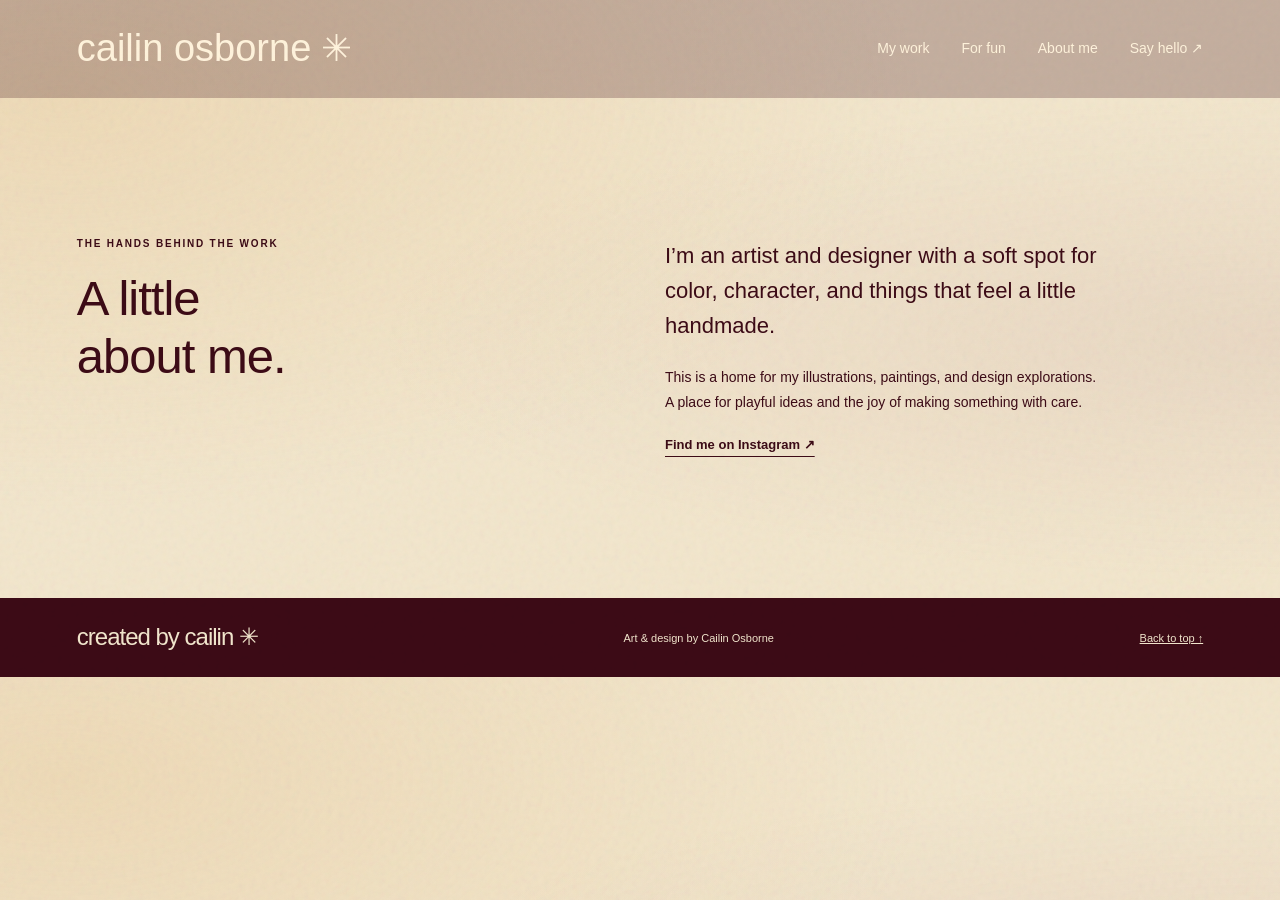
==== about.html @ 5e7f8299 "Add files via upload" ====
<!doctype html><html lang="en"><head><meta charset="UTF-8"><meta name="viewport" content="width=device-width, initial-scale=1"><meta name="description" content="A colorful collection of art, illustration, and design by Cailin Osborne."><title>About — Cailin Osborne</title><link rel="stylesheet" href="style.css"></head><body class="interior-page"><header><a class="brand" href="index.html">cailin osborne<span class="name-star" aria-hidden="true">✳</span></a><nav aria-label="Main navigation"><a href="index.html#work">My work</a><a href="for-fun.html">For fun</a><a href="about.html">About me</a><a href="https://www.instagram.com/createdbycailin_/" target="_blank" rel="noopener">Say hello ↗</a></nav></header><main class="about-page"><section id="about" class="about"><span class="about-mark" aria-hidden="true">✳</span><div><p class="eyebrow">THE HANDS BEHIND THE WORK</p><h2>A little<br>about <em>me.</em></h2></div><div class="about-copy"><p>I’m an artist and designer with a soft spot for color, character, and things that feel a little handmade.</p><p>This is a home for my illustrations, paintings, and design explorations. A place for playful ideas and the joy of making something with care.</p><a href="https://www.instagram.com/createdbycailin_/" target="_blank" rel="noopener">Find me on Instagram ↗</a></div></section></main><footer><a class="brand" href="index.html">created by cailin ✳</a><span>Art & design by Cailin Osborne</span><a href="index.html">Back to top ↑</a></footer></body></html>
---- style.css ----
:root{--cream:#f6f1e6;--ink:#492531;--orange:#b64d2d;--olive:#686c3b;--pink:#dbb6bb}*{box-sizing:border-box}html{scroll-behavior:smooth;scroll-padding-top:30px}body{margin:0;background:var(--cream);color:var(--ink);font-family:Arial,Helvetica,sans-serif;font-size:16px}body:before{content:'';position:fixed;inset:0;opacity:.065;pointer-events:none;z-index:10;background-image:url("data:image/svg+xml,%3Csvg viewBox='0 0 180 180' xmlns='http://www.w3.org/2000/svg'%3E%3Cfilter id='n'%3E%3CfeTurbulence type='fractalNoise' baseFrequency='.85' numOctaves='3' stitchTiles='stitch'/%3E%3C/filter%3E%3Cpath fill='%23000' filter='url(%23n)' opacity='.5' d='M0 0h180v180H0z'/%3E%3C/svg%3E")}a{color:inherit}button{font:inherit;cursor:pointer}a,button{-webkit-tap-highlight-color:transparent}a:focus-visible,button:focus-visible{outline:3px solid var(--orange);outline-offset:6px}header{max-width:1440px;margin:auto;padding:26px 6%;display:flex;align-items:center;justify-content:space-between;border-bottom:1px solid #49253130}.brand{font-family:Georgia,serif;font-size:34px;font-weight:bold;font-style:italic;text-decoration:none;letter-spacing:-2px}.brand span{color:var(--orange);padding-left:5px}nav{display:flex;gap:32px}nav a{font-size:13px;text-decoration:none;border-bottom:1px solid transparent;padding:8px 0}nav a:hover{border-color:var(--ink)}.hero{max-width:1440px;margin:auto;padding:85px 6% 100px;display:grid;grid-template-columns:1.15fr 1fr;align-items:center;gap:30px}.eyebrow{font-size:10px;letter-spacing:2.3px;font-weight:700;margin:0 0 25px}h1,h2{font-family:Georgia,'Times New Roman',serif;font-weight:normal;letter-spacing:-3px;line-height:1.03;margin:0}h1{font-size:clamp(48px,5.6vw,83px)}em{font-weight:normal;color:var(--orange)}.welcome{line-height:1.65;font-size:15px;margin:27px 0}.cta{display:inline-flex;gap:40px;align-items:center;text-decoration:none;border-bottom:1px solid;padding:9px 0;font-size:14px;font-weight:bold}.cta span{font-size:24px}.handnote{display:block;font-family:Georgia,serif;font-style:italic;font-size:14px;margin:25px 0 0 110px;transform:rotate(-5deg);color:var(--olive)}.collage{height:470px;position:relative}.paper{position:absolute;background:#fffdf5;padding:14px;box-shadow:3px 9px 20px #49253120;transition:transform .45s}.paper img{display:block;width:100%;height:100%;object-fit:cover}.back{width:57%;height:330px;right:-2%;top:0;transform:rotate(9deg)}.front{width:65%;height:350px;left:1%;top:90px;transform:rotate(-8deg);padding-bottom:44px}.front img{object-fit:contain}.collage:hover .front{transform:rotate(-4deg) translateY(-6px)}.collage:hover .back{transform:rotate(12deg) translateY(-4px)}.tape{width:95px;height:30px;position:absolute;top:-14px;left:34%;background:#c6b99599;transform:rotate(4deg)}.caption{display:block;text-align:center;font-family:Georgia,serif;font-style:italic;font-size:13px;padding-top:13px}.flower{position:absolute;right:0;bottom:8px;font-size:125px;color:var(--orange);line-height:1;transform:rotate(12deg)}.scribble{position:absolute;top:5px;left:5px;font-family:Georgia,serif;font-style:italic;font-size:20px;transform:rotate(-10deg)}.work{padding:65px 6% 95px;max-width:1440px;margin:auto;border-top:1px solid #49253140}.section-top{display:flex;justify-content:space-between;align-items:end}.section-top .eyebrow{margin-bottom:15px}h2{font-size:60px}.smallstar{color:var(--olive);font-size:40px;display:inline-block;vertical-align:top;margin-left:22px}.section-top>p{font-family:Georgia,serif;font-style:italic;line-height:1.5;font-size:16px;margin:0 0 5px}.filters{display:flex;gap:9px;flex-wrap:wrap;margin:33px 0}.filters button{border:1px solid #49253140;border-radius:30px;background:transparent;padding:9px 18px;font-size:12px;color:var(--ink)}.filters .active,.filters button:hover{background:var(--ink);color:var(--cream)}.gallery{display:grid;grid-template-columns:repeat(2,minmax(0,1fr));gap:45px 32px}.art-card{border:0;text-align:left;background:none;padding:0;color:var(--ink)}.art-image{height:430px;padding:30px;background:#e9d9d6;overflow:hidden;position:relative}.art-card:nth-child(3n+2) .art-image{background:#dddcc8}.art-card:nth-child(3n) .art-image{background:#e7c7a8}.art-image img{width:100%;height:100%;object-fit:contain;transition:transform .4s;filter:drop-shadow(0 5px 7px #49253118)}.art-card:hover img{transform:scale(1.035) rotate(-1deg)}.view-icon{position:absolute;bottom:16px;right:16px;background:var(--cream);border-radius:50%;width:37px;height:37px;display:grid;place-items:center;font-size:22px;transition:transform .3s}.art-card:hover .view-icon{transform:rotate(45deg)}.art-label{display:flex;justify-content:space-between;align-items:center;gap:12px;padding-top:16px}.art-label h3{font-family:Georgia,serif;font-weight:normal;font-size:24px;margin:0}.art-label p{font-size:10px;text-transform:uppercase;letter-spacing:1px}.about{background:#e1dfcc;position:relative;display:grid;grid-template-columns:1fr 1fr;gap:50px;padding:85px max(6%,calc((100vw - 1267px)/2));overflow:hidden}.about .eyebrow{margin-bottom:20px}.about-copy{max-width:440px;line-height:1.8}.about-copy p:first-child{font-family:Georgia,serif;font-size:23px;line-height:1.5;margin-top:0}.about-copy p{font-size:14px}.about-copy a{font-size:13px;text-underline-offset:7px}.about-mark{position:absolute;font-size:160px;left:31%;bottom:-70px;color:#b8bb95;transform:rotate(12deg)}.contact{text-align:center;padding:90px 20px 100px}.contact h2{font-size:65px}.contact .cta{margin-top:30px}footer{border-top:1px solid #49253140;padding:25px 6%;display:flex;align-items:center;justify-content:space-between;gap:20px}footer .brand{font-size:24px}footer span,footer>a:last-child{font-size:11px}dialog{border:0;background:var(--cream);color:var(--ink);max-width:1100px;width:93%;padding:55px;max-height:92vh;overflow:auto}dialog::backdrop{background:#291a23ce}.detail{display:grid;grid-template-columns:1.5fr 1fr;gap:35px;align-items:center}.detail>img{width:100%;max-height:70vh;object-fit:contain}.detail h2{font-size:40px}.detail p{line-height:1.6}.close{position:absolute;right:15px;top:12px;background:none;border:0;font-size:25px;color:var(--ink)}.viewer-nav{display:flex;justify-content:space-between;gap:15px;margin-top:35px}.viewer-nav button{background:none;border:0;border-bottom:1px solid;padding:8px 0;color:var(--ink);font-size:13px}@media(min-width:1500px){.about{padding-left:calc((100vw - 1267px)/2);padding-right:calc((100vw - 1267px)/2)}}@media(max-width:800px){header{padding:20px 6%}nav{gap:18px}nav a{font-size:11px}.brand{font-size:28px}.hero{padding-top:55px;grid-template-columns:1fr}.hero h1{font-size:65px}.collage{height:430px;max-width:460px;width:100%;margin:35px auto 0}.back{right:3%;height:300px}.front{left:6%;height:310px}.flower{right:6%}h2{font-size:48px}.art-image{height:300px;padding:20px}.about{gap:25px;padding:60px 6%}.about-copy p:first-child{font-size:21px}.contact h2{font-size:55px}.art-label{display:block}.art-label p{margin-bottom:0}.detail{grid-template-columns:1fr}dialog{padding:45px 22px}.detail>img{max-height:52vh}footer{flex-wrap:wrap}}@media(max-width:500px){nav{gap:14px}nav a:nth-child(2){display:none}.hero h1{font-size:54px}.hero{padding-bottom:55px}.collage{height:380px}.front{height:290px;top:60px}.back{height:275px}.flower{font-size:90px}.work{padding-top:45px}.section-top>p{display:none}.gallery{grid-template-columns:1fr;gap:32px}.art-image{height:380px}.art-label{display:flex}.art-label h3{font-size:23px}.art-label p{margin:0}.about{grid-template-columns:1fr}.about-mark{left:auto;right:-20px;bottom:-55px}.about-copy{z-index:1}.contact h2{font-size:46px}footer span{width:100%;order:3}.filters button{padding:9px 12px;font-size:11px}}@media(prefers-reduced-motion:reduce){html{scroll-behavior:auto}*,*:before,*:after{transition:none!important;animation:none!important}}

/* Warm paper, hand lettering, and the supplied six-color palette. */
@font-face{font-family:Kalam;src:url('assets/kalam-bold.ttf') format('truetype');font-weight:700;font-display:swap}
@font-face{font-family:Kalam;src:url('assets/kalam-regular.ttf') format('truetype');font-weight:400;font-display:swap}
:root{--cream:#f2e6cd;--ink:#3c0b16;--orange:#cb5600;--olive:#9e8b1e;--pink:#ab7a86;--ochre:#ac6f20;--lotus:#cb114b}
body{background-color:var(--cream);background-image:url('assets/paper-grain.png'),radial-gradient(ellipse at 5% 15%,#e5c28d55,transparent 50%),radial-gradient(ellipse at 100% 50%,#ab7a8620,transparent 50%)}
body:before{opacity:.12;mix-blend-mode:multiply}
header{border-bottom:2px dashed #3c0b1630}
.brand{font-family:Kalam,cursive;font-weight:700;font-style:normal;letter-spacing:-2px;font-size:39px;transform:rotate(-3deg)}
nav a{font-size:14px}h1,h2,.art-label h3{font-family:Kalam,cursive;font-weight:700;letter-spacing:-2.7px;line-height:1.08}h1{font-size:clamp(50px,5.8vw,83px);transform:rotate(-1.7deg);transform-origin:left center}h1 em{display:inline-block;transform:rotate(2deg);position:relative}h1 em:after{content:'';position:absolute;bottom:8px;left:0;right:0;height:9px;background:var(--olive);opacity:.35;z-index:-1;clip-path:polygon(1% 30%,96% 0,100% 75%,3% 100%)}h2 em{color:var(--lotus);font-style:normal}h1 em{font-style:normal;color:var(--orange)}
.hero{padding-top:70px;padding-bottom:85px}.welcome{margin-top:24px}.eyebrow{letter-spacing:1.8px}.cta{font-family:Kalam,cursive;font-size:18px;font-weight:700;border-bottom:2px solid var(--ink)}.handnote,.caption,.scribble{font-family:Kalam,cursive;font-weight:400;font-style:normal}.handnote{color:var(--ink);font-size:17px;margin-left:80px}.scribble{color:var(--lotus);font-size:23px}.paper{background:#f9edcf url('assets/paper-grain.png');box-shadow:2px 5px 0 #3c0b1608,5px 12px 23px #3c0b162c;clip-path:polygon(.6% .2%,99.4% 0,100% 26%,99.6% 65%,100% 99%,74% 100%,35% 99.5%,0 100%,.3% 48%)}.front{padding:17px 17px 44px}.caption{font-size:16px}.tape{background:#9e8b1e80 url('assets/paper-grain.png');clip-path:polygon(3% 0,100% 4%,96% 20%,100% 40%,96% 66%,100% 100%,0 95%,4% 75%,0 55%,5% 30%)}.flower{color:var(--lotus)}
.work{border-top:2px dashed #3c0b1645}.section-top>p{font-family:Kalam,cursive;font-size:19px;color:var(--ink)}.filters button{border:1.5px solid #3c0b1660;border-radius:48% 43% 46% 40% / 48% 50% 44% 48%;font-family:Kalam,cursive;font-size:16px;padding:7px 20px;background:#fff0}.filters button:hover{background:var(--pink);color:var(--ink)}.filters .active{background:var(--ink) url('assets/paper-grain.png');color:var(--cream)}
.art-image{background:#ab7a86 url('assets/paper-grain.png');border-radius:2px 5px 3px 1px;box-shadow:2px 4px 0 #3c0b1615}.art-card:nth-child(3n+2) .art-image{background:#9e8b1e url('assets/paper-grain.png')}.art-card:nth-child(3n) .art-image{background:#ac6f20 url('assets/paper-grain.png')}.art-card:nth-child(4) .art-image{background:#cb5600 url('assets/paper-grain.png')}.art-card:nth-child(5) .art-image{background:#ab7a86 url('assets/paper-grain.png')}.art-card:nth-child(6) .art-image{background:#3c0b16 url('assets/paper-grain.png')}.art-label h3{font-size:29px;letter-spacing:-1px}.view-icon{background:var(--cream) url('assets/paper-grain.png');border-radius:43% 48% 41% 50%}.smallstar{color:var(--lotus)}
.about{background:#9e8b1e url('assets/paper-grain.png');border-top:4px solid #3c0b16;border-bottom:4px solid #3c0b16}.about-copy p:first-child{font-family:Kalam,cursive;font-size:27px;line-height:1.4}.about-mark{color:#3c0b1620}.about em{color:var(--ink)}.about-copy a{font-weight:700}.contact{background:#ab7a86 url('assets/paper-grain.png');position:relative}.contact:before{content:'✳';position:absolute;left:12%;top:35%;font-size:90px;color:var(--lotus);transform:rotate(-12deg)}.contact:after{content:'✴';position:absolute;right:12%;bottom:23%;font-size:65px;color:var(--ink);transform:rotate(17deg)}.contact h2 em{color:var(--ink)}.contact .cta{color:var(--ink)}footer{background:#3c0b16 url('assets/paper-grain.png');color:var(--cream);border:0}footer .brand{font-size:27px}dialog{background:var(--cream) url('assets/paper-grain.png')}.detail h2{letter-spacing:-1px}
@media(max-width:800px){.hero h1{font-size:64px}.contact:before{left:4%;font-size:52px}.contact:after{right:4%;font-size:45px}.art-label h3{font-size:25px}}
@media(max-width:500px){.hero h1{font-size:52px}.brand{font-size:33px}.filters button{font-size:14px;padding:7px 14px}.contact:before,.contact:after{display:none}.art-label h3{font-size:26px}.about-copy p:first-child{font-size:25px}}

/* Fine outlined lettering inspired by the supplied Sycamore Tree reference. */
@font-face{font-family:'Ribeye Marrow';src:url('assets/ribeye-marrow.ttf') format('truetype');font-weight:400;font-style:normal;font-display:swap}
h1,h2,.brand,.art-label h3{font-family:'Ribeye Marrow',Georgia,serif;font-weight:400;font-style:normal;letter-spacing:-1.4px;line-height:1.18}
h1{font-size:clamp(43px,5vw,72px);transform:rotate(-1deg)}h1 em,h2 em{font-style:normal;font-weight:400}h1 em:after{display:none}h2{font-size:55px}.brand{font-size:34px;letter-spacing:-1px}.art-label h3{font-size:27px;letter-spacing:-.7px}.contact h2{font-size:60px}.detail h2{font-size:36px}
.cta,.filters button,.handnote,.caption,.scribble,.section-top>p,.about-copy p:first-child{font-family:Kalam,cursive;font-weight:400}.cta{font-size:18px}.about-copy p:first-child{font-size:25px}.contact .cta{font-weight:400}footer .brand{font-size:25px}
@media(max-width:800px){.hero h1{font-size:57px}.brand{font-size:30px}h2{font-size:45px}.contact h2{font-size:50px}.art-label h3{font-size:24px}}
@media(max-width:500px){.hero h1{font-size:44px;letter-spacing:-1.5px}.brand{font-size:28px}.contact h2{font-size:39px}.art-label h3{font-size:24px}.about-copy p:first-child{font-size:23px}}

/* Selected lettering: F — Dawning of a New Day. */
@font-face{font-family:'Dawning of a New Day';src:url('assets/dawning-of-a-new-day.ttf') format('truetype');font-weight:400;font-style:normal;font-display:swap}
h1,h2,.brand,.art-label h3,.cta,.handnote,.caption,.scribble,.section-top>p,.about-copy p:first-child{font-family:'Dawning of a New Day',cursive;font-weight:400;font-style:normal;letter-spacing:0}
h1{font-size:clamp(56px,6.8vw,94px);line-height:1.02}h1 em,h2 em{font-weight:400}h2{font-size:72px;line-height:1.05}.brand{font-size:47px;line-height:1.15}.art-label h3{font-size:38px;line-height:1.1}.cta{font-size:27px}.handnote{font-size:25px}.caption{font-size:24px;padding-top:7px}.scribble{font-size:29px}.section-top>p{font-size:27px;line-height:1.2}.about-copy p:first-child{font-size:34px;line-height:1.2}.contact h2{font-size:83px}.detail h2{font-size:54px}footer .brand{font-size:35px}.filters button{font-family:Arial,Helvetica,sans-serif;font-size:13px;padding:10px 19px}
@media(max-width:800px){.hero h1{font-size:78px}h2{font-size:62px}.contact h2{font-size:72px}.brand{font-size:42px}.art-label h3{font-size:33px}.about-copy p:first-child{font-size:31px}}
@media(max-width:500px){.hero h1{font-size:62px;letter-spacing:0}.brand{font-size:39px}.contact h2{font-size:59px}.art-label h3{font-size:33px}.about-copy p:first-child{font-size:31px}.filters button{font-size:12px;padding:9px 13px}.handnote{margin-left:65px}.detail h2{font-size:45px}}

/* Artist's journal: varied pages, portrait collage, sketchbook and motion. */
.journal-hero{padding-top:42px;padding-bottom:46px;grid-template-columns:1fr 1fr;min-height:440px}.journal-hero h1{font-size:100px}.journal-hero .welcome{max-width:350px}.portrait-collage{height:350px;max-width:460px;width:100%;justify-self:end}.portrait-collage .back{width:51%;height:265px;right:2%;top:5px;transform:rotate(8deg);padding:14px}.portrait-collage .front{width:54%;height:270px;left:0;top:60px;padding:14px 14px 42px;transform:rotate(-8deg)}.portrait-placeholder{height:100%;background:#ab7a8633;display:flex;flex-direction:column;justify-content:center;align-items:center;text-align:center;gap:22px}.back .portrait-placeholder{background:#9e8b1e35}.portrait-placeholder>span{font:32px/1.05 'Dawning of a New Day',cursive}.portrait-placeholder small{font-size:9px;letter-spacing:2px;opacity:.65}.portrait-collage .flower{font-size:80px;bottom:6px;right:0}.work{padding-top:50px}.gallery{grid-template-columns:1.12fr .88fr;gap:70px 65px;align-items:start}.art-card:nth-child(even){margin-top:90px}.art-image,.art-card:nth-child(n) .art-image{height:auto;min-height:0;padding:0;background:transparent;border-radius:0;box-shadow:none;overflow:visible}.art-image img{display:block;height:auto;max-height:580px;object-fit:contain;filter:drop-shadow(3px 7px 5px #3c0b1620)}.art-card:nth-child(3n) .art-image{padding:18px;background:#ab7a8640 url('assets/paper-grain.png');transform:rotate(-2deg)}.art-card:nth-child(4) .art-image{max-width:350px;margin:auto;transform:rotate(2deg)}.art-label{align-items:baseline}.art-label p{flex-shrink:0}.view-icon{box-shadow:0 1px 5px #3c0b1620}.sketchbook-section{padding:70px 10% 90px;background:#9e8b1e2e url('assets/paper-grain.png');display:grid;grid-template-columns:1fr 1fr;align-items:center;gap:50px;border-block:1px dashed #3c0b1650}.sketch-intro>p:not(.eyebrow){font-size:14px;margin-top:24px}.sketchbook-cover{display:block;text-decoration:none;position:relative;max-width:340px;width:100%;aspect-ratio:4/5;background:#ab7a86 url('assets/paper-grain.png');transform:rotate(6deg);box-shadow:5px 4px 0 #f4e6cb,8px 7px 0 #3c0b1640,13px 16px 20px #3c0b1620;border-radius:3px 12px 12px 3px;transition:transform .3s;padding:48px 35px 35px 55px;justify-self:center}.sketchbook-cover:hover{transform:rotate(2deg) translateY(-5px)}.book-binding{position:absolute;inset:0 auto 0 0;width:26px;background:#3c0b16;border-right:2px dashed #ab7a86}.book-label{display:block;font:55px/1.05 'Dawning of a New Day',cursive}.book-star{display:block;font-size:85px;color:#3c0b16;margin:25px 0 15px}.book-note{font:25px 'Dawning of a New Day',cursive}.motion-section{max-width:1440px;margin:auto;padding:80px 6%}.motion-grid{display:grid;grid-template-columns:1fr 1fr;gap:55px;margin-top:45px}.motion-grid figure{margin:0}.motion-grid figure:nth-child(2){margin-top:60px}.video-paper{position:relative;padding:16px;background:#f9edcf url('assets/paper-grain.png');box-shadow:4px 7px 12px #3c0b1620;transform:rotate(-2deg)}.motion-grid figure:nth-child(2) .video-paper{transform:rotate(2deg)}video{display:block;width:100%;aspect-ratio:1;object-fit:contain;background:#3c0b16}.motion-grid figcaption{padding-top:22px}.motion-grid h3{font:37px/1.1 'Dawning of a New Day',cursive;margin:0 0 10px}.motion-grid figcaption>span{font-size:10px;letter-spacing:1px}.sketchbook-page{padding:45px 6% 90px;max-width:1400px;margin:auto}.back-link{display:inline-block;font-size:13px;margin-bottom:45px;text-underline-offset:5px}.sketchbook-page h1{margin-bottom:45px}.sketch-pages{display:grid;grid-template-columns:1fr 1fr;gap:6px;padding:12px;background:#ab7a86 url('assets/paper-grain.png');box-shadow:3px 9px 15px #3c0b1620}.blank-page{position:relative;background:#f8edda url('assets/paper-grain.png');padding:45px;min-height:430px;margin:0;box-shadow:inset -8px 0 12px #3c0b160c}.blank-page h2{font-size:60px;margin:75px 0 15px}.blank-page p{font-size:14px;line-height:1.6}.page-number{position:absolute;bottom:20px;right:25px;font-size:11px;color:#3c0b1680}.blank-flower{display:block;font-size:65px;color:#9e8b1e;margin-top:35px}.blank-page .page-note{font:46px/1.2 'Dawning of a New Day',cursive;transform:rotate(-6deg);margin:110px 0 0 30px;color:#3c0b1690}.sketch-entry img{width:100%;max-height:600px;object-fit:contain}.sketch-entry figcaption{font:28px 'Dawning of a New Day',cursive;margin-top:18px}
@media(max-width:800px){nav{gap:15px}.journal-hero h1{font-size:80px}.journal-hero{gap:25px}.portrait-collage{height:300px}.portrait-collage .front{height:225px}.portrait-collage .back{height:220px}.portrait-placeholder>span{font-size:27px}.gallery{gap:45px 30px}.art-card:nth-child(even){margin-top:65px}.art-label{display:block}.art-label p{margin-top:7px}.sketchbook-section{padding:55px 6%;gap:30px}.sketchbook-cover{padding:35px 20px 25px 40px}.book-label{font-size:43px}.book-star{font-size:65px}.book-note{font-size:22px}.motion-grid{gap:30px}.blank-page{padding:25px}.blank-page h2{font-size:46px}.blank-page .page-note{font-size:36px;margin-left:0}}
@media(max-width:550px){header nav a:nth-child(3){display:none}header nav a:nth-child(2){display:block}.journal-hero{grid-template-columns:1fr;padding-top:35px;min-height:0}.journal-hero h1{font-size:78px}.journal-hero .eyebrow{font-size:9px}.portrait-collage{max-width:350px;height:310px;margin:10px auto 0;justify-self:center}.portrait-collage .front{height:240px}.portrait-collage .back{height:230px}.gallery{grid-template-columns:1fr;gap:48px}.art-card:nth-child(even){margin-top:0}.art-card:nth-child(4) .art-image{max-width:300px}.art-label{display:flex}.sketchbook-section{grid-template-columns:1fr}.sketchbook-cover{max-width:265px;margin:15px 0}.motion-grid{grid-template-columns:1fr;gap:45px}.motion-grid figure:nth-child(2){margin-top:0}.motion-section{padding-top:55px}.sketch-pages{grid-template-columns:1fr}.blank-page{min-height:350px}.second-page{display:none}.sketchbook-page h1{font-size:65px}.portrait-placeholder small{font-size:8px}}
.portrait-collage .paper img{object-fit:cover}.portrait-collage .back .outdoor-portrait{object-position:58% 50%}.portrait-collage .front .main-portrait{object-position:50% 55%}.portrait-collage .front{height:285px}.portrait-collage .back{height:260px}.portrait-collage .tape{z-index:2}.portrait-collage .front .caption{font-size:25px}
@media(max-width:800px){.portrait-collage .front{height:240px}.portrait-collage .back{height:220px}}
@media(max-width:550px){.portrait-collage .front{height:250px}.portrait-collage .back{height:230px}}

/* Aligned portfolio grid and restrained typographic hierarchy. */
@font-face{font-family:Montserrat;src:url('assets/montserrat-thin.ttf') format('truetype');font-weight:100;font-style:normal;font-display:swap}
body,button,input,.eyebrow,nav a,.welcome,.filters button,.about-copy p,.art-label p,.viewer-nav button,footer span,footer>a:last-child,.back-link,.blank-page p{font-family:Avenir,'Avenir Next',Arial,sans-serif}
h1,h2,h3,.brand,.hero h1,.journal-hero h1,.contact h2,.detail h2,footer .brand,.about-copy p:first-child{font-family:Montserrat,Arial,sans-serif;font-weight:100;letter-spacing:-1px;font-style:normal;transform:none;line-height:1.2}
h1 em,h2 em{font-style:normal}.journal-hero h1{font-size:64px}.contact h2{font-size:58px}h2{font-size:49px}.brand{font-size:29px;letter-spacing:0}footer .brand{font-size:24px}.about-copy p:first-child{font-family:Avenir,'Avenir Next',Arial,sans-serif;font-size:22px;font-weight:400;letter-spacing:0;line-height:1.6}.detail h2{font-size:34px}.gallery{grid-template-columns:repeat(3,minmax(0,1fr));gap:20px;align-items:stretch}.gallery .art-card:nth-child(n){margin:0;padding:0;min-width:0}.gallery .art-card:nth-child(n) .art-image{height:auto;width:100%;aspect-ratio:1;max-width:none;margin:0;padding:0;transform:none;overflow:hidden;background:transparent;box-shadow:none;border-radius:0}.gallery .art-image img,.gallery .art-image video{display:block;width:100%;height:100%;max-height:none;object-fit:cover;aspect-ratio:1;filter:none;transition:transform .35s}.gallery .art-card:hover img,.gallery .art-card:hover video{transform:scale(1.025)}.gallery .art-card:focus-visible{outline:2px solid var(--ink);outline-offset:5px}.portrait-collage{height:340px}.portrait-collage .paper.back,.portrait-collage .paper.front{height:auto;padding:12px 12px 35px;overflow:visible}.portrait-collage .paper.back{width:63%;right:-3%;top:0}.portrait-collage .paper.front{width:54%;left:0;top:75px;padding-bottom:39px}.portrait-collage .paper img{width:100%;height:auto;aspect-ratio:auto;object-fit:contain;display:block}.portrait-collage .front .caption{font-size:25px;position:absolute;bottom:5px;left:0;right:0;padding:0}.portrait-collage .flower{bottom:-6px}#detailMedia img,#detailMedia video{display:block;width:100%;height:auto;max-height:70vh;object-fit:contain;background:transparent}.detail{grid-template-columns:1.5fr 1fr}.book-label,.book-note,.caption,.handnote,.scribble,.section-top>p,.page-note,.cta{font-family:'Dawning of a New Day',cursive;font-weight:400;letter-spacing:0}.sketchbook-page h1{font-size:64px}.blank-page h2{font-size:42px}
@media(max-width:900px){header{gap:20px}.brand{font-size:24px}nav{gap:15px}.journal-hero h1{font-size:49px}.gallery{gap:15px}h2{font-size:40px}.portrait-collage{height:300px}.contact h2{font-size:48px}}
@media(max-width:600px){.gallery{grid-template-columns:repeat(2,minmax(0,1fr));gap:12px}.journal-hero h1{font-size:44px}.brand{font-size:22px}.portrait-collage{height:325px;max-width:350px}.portrait-collage .paper.back{width:64%;right:0}.portrait-collage .paper.front{width:55%;top:85px}h2{font-size:35px}.contact h2{font-size:39px}.detail{grid-template-columns:1fr}.detail h2{font-size:28px}.sketchbook-page h1{font-size:42px}nav a{font-size:11px}header nav{gap:13px}footer .brand{font-size:20px}}
/* Final page separation and larger, uncropped portrait collage. */
header .brand{transform:none!important;rotate:none}.journal-hero{grid-template-columns:.85fr 1.15fr;gap:35px;padding-block:45px 65px}.portrait-collage{max-width:610px;height:420px}.portrait-collage .paper.back{width:66%;right:-1%;top:0}.portrait-collage .paper.front{width:59%;left:-1%;top:85px;padding:12px}.portrait-collage .paper img{width:100%;height:auto;object-fit:contain}.portrait-collage .flower{bottom:5px}.work .section-top{margin-bottom:35px}.fun-page{max-width:1440px;margin:auto;padding:55px 6% 90px}.fun-page h1{font-size:64px;margin-bottom:45px}.about-page{padding-block:55px}.about-page .about{background:transparent;border:0;max-width:1440px;margin:auto}.about-page .about-mark{display:none}
@media(max-width:900px){.portrait-collage{height:340px}.journal-hero{gap:25px;grid-template-columns:.85fr 1.15fr}.journal-hero h1{font-size:42px}}
@media(max-width:600px){.journal-hero{grid-template-columns:1fr;padding-bottom:45px}.portrait-collage{width:100%;height:355px;max-width:410px}.portrait-collage .paper.front{top:90px;width:58%}.portrait-collage .paper.back{width:66%;right:0}.fun-page h1{font-size:44px}.about-page .about{padding-top:10px}}
@media(max-width:600px){header{flex-wrap:wrap;gap:15px}header nav{width:100%;justify-content:space-between}header nav a:nth-child(n){display:block}header nav a{font-size:12px}.portrait-collage{height:365px}}
/* Keep the collage paper while hiding the border within the scanned photo. */
.portrait-photo-crop{position:relative;aspect-ratio:1;overflow:hidden}.portrait-collage .paper .portrait-photo-crop img{position:absolute;width:111%;height:111%;max-width:none;left:-5.5%;top:-4%;object-fit:fill}.work .section-top h2{max-width:850px}

#work{border-top:0}
/* Bring the artwork closer to the introduction. */
.journal-hero{padding-top:30px;padding-bottom:18px;min-height:0}.portrait-collage{height:405px}#work{padding-top:22px}#work .section-top{margin-bottom:25px}#work .section-top h2{font-size:30px;letter-spacing:-.5px;line-height:1.3}
@media(min-width:601px) and (max-width:900px){.portrait-collage{height:300px}.portrait-collage .flower{font-size:55px;bottom:5px}.journal-hero{padding-block:25px 5px}#work{padding-top:15px}#work .section-top h2{font-size:27px}}
@media(max-width:600px){.journal-hero{padding-block:25px 5px;gap:15px}.portrait-collage{height:325px;margin-top:0}.portrait-collage .flower{font-size:60px;bottom:8px}#work{padding-top:15px}#work .section-top{margin-bottom:20px}#work .section-top h2{font-size:24px}}
.journal-hero h1 em{transform:none;rotate:none;display:inline}
/* Tape bridges the photograph and the page beneath it. */
.portrait-collage .paper{clip-path:none;overflow:visible}.portrait-collage .paper .tape{top:-20px;height:43px;width:105px;left:34%;z-index:3;background-color:#9e8b1e90;box-shadow:0 1px 2px #3c0b1615;transform:rotate(4deg)}.portrait-collage .back .tape{left:38%;transform:rotate(-7deg)}
/* A gentle wash makes every gallery tile feel interactive. */
.gallery .art-image{position:relative}.gallery .art-image:after{content:'';position:absolute;inset:0;background:#fff;opacity:0;pointer-events:none;transition:opacity .22s ease}.gallery .art-card:hover .art-image:after,.gallery .art-card:focus-visible .art-image:after{opacity:.24}.gallery .art-card:active .art-image:after{opacity:.34}.gallery .art-card:hover img,.gallery .art-card:hover video{transform:none}
@media(prefers-reduced-motion:reduce){.gallery .art-image:after{transition:none}}
.fun-page .fun-carousel{max-width:1050px;margin:0 auto}.fun-page h1{margin-bottom:30px}.carousel-stage{width:100%;aspect-ratio:4/3;display:grid;place-items:center;touch-action:pan-y;background:#ab7a8618}.carousel-stage img{display:block;width:100%;height:100%;max-height:720px;object-fit:contain;user-select:none}.carousel-controls{display:flex;justify-content:center;gap:28px;align-items:center;margin-top:20px}.carousel-controls>button{border:1px solid #3c0b1645;background:transparent;color:var(--ink);width:46px;height:46px;border-radius:50%;font:23px Avenir,Arial,sans-serif}.carousel-controls>button:hover{background:#ab7a8633}.carousel-dots{display:flex;gap:8px;align-items:center}.carousel-dots button{width:32px;height:40px;padding:0;border:0;background:transparent;position:relative}.carousel-dots button:after{content:'';position:absolute;width:7px;height:7px;left:12px;top:16px;border-radius:50%;background:var(--ink);opacity:.25}.carousel-dots button.current:after{opacity:1}.carousel-count{text-align:center;font:12px Avenir,Arial,sans-serif;margin:8px 0 0;color:var(--ink)}@media(max-width:600px){.fun-page{padding-top:35px}.carousel-stage{aspect-ratio:4/3}.carousel-controls{gap:15px}}
/* Plaid fabric behind the introduction and both taped photographs. */
.journal-hero{background-image:linear-gradient(#3c0b1638,#3c0b1638),url('assets/colorful-plaid.jpeg');background-size:auto,730px auto;background-position:center;color:#fff3dc;max-width:none;padding-left:max(6%,calc((100vw - 1267px)/2));padding-right:max(6%,calc((100vw - 1267px)/2));padding-top:45px;padding-bottom:35px}.journal-hero h1{color:#fff3dc}.journal-hero h1 em{color:#ffe4a6}.journal-hero .welcome{color:#fff3dc}.portrait-collage .paper.front{padding:23px 23px 31px}.portrait-collage .flower{color:#f3c6b5}
@media(max-width:900px){.journal-hero{padding-top:30px;padding-bottom:20px}.portrait-collage .paper.front{padding:18px 18px 25px}}
@media(max-width:600px){.journal-hero{padding-top:30px;padding-bottom:15px}.portrait-collage .paper.front{padding:19px 19px 27px}}
.journal-hero .portrait-collage .paper.front{top:60px}
@media(max-width:600px){.journal-hero .portrait-collage .paper.front{top:80px}}
.interior-page>header{background:linear-gradient(#3c0b1640,#3c0b1640),url('assets/colorful-plaid.jpeg') center/730px auto;color:#fff3dc;max-width:none;border-bottom:0;padding-left:max(6%,calc((100vw - 1267px)/2));padding-right:max(6%,calc((100vw - 1267px)/2))}.interior-page>header nav a:hover{border-color:#fff3dc}.carousel-stage{position:relative}.carousel-arrow{position:absolute;top:50%;transform:translateY(-50%);border:0;background:#f2e6cde6;color:#3c0b16;font:28px Avenir,Arial,sans-serif;width:48px;height:56px;opacity:0;pointer-events:none;transition:opacity .18s ease;z-index:1}.carousel-arrow.previous{left:14px}.carousel-arrow.next{right:14px}.carousel-stage:hover .carousel-arrow,.carousel-stage:focus-within .carousel-arrow{opacity:1;pointer-events:auto}.carousel-arrow:focus-visible{opacity:1;outline:2px solid #3c0b16;outline-offset:3px}.sr-only{position:absolute!important;width:1px!important;height:1px!important;padding:0!important;margin:-1px!important;overflow:hidden!important;clip:rect(0,0,0,0)!important;white-space:nowrap!important;border:0!important}@media(hover:none){.carousel-stage .carousel-arrow{opacity:1;pointer-events:auto}}
/* Larger signature and plaid-related hues at the same lightness. */
header .brand{font-size:38px;white-space:nowrap;display:inline-flex;align-items:center;gap:10px}header .brand .name-star{font-family:Arial,sans-serif;font-size:37px;line-height:1;color:#cb1177;padding:0}.interior-page header .brand .name-star{color:#fff3dc}.contact{background-color:#a17aab;color:#300b3c}.contact h2,.contact h2 em,.contact .cta{color:#300b3c}.contact:before{color:#cb1177}.contact:after{color:#300b3c}
@media(max-width:1000px){header{gap:20px}header .brand{font-size:31px}header .brand .name-star{font-size:30px}header nav{gap:19px}}
@media(max-width:700px){header{flex-wrap:wrap;gap:15px}header .brand{font-size:30px}header nav{width:100%;justify-content:space-between}header nav a:nth-child(n){display:block}header nav a{font-size:12px}}
body:not(.interior-page)>header{background:#4c294a url('assets/paper-grain.png');color:#fff3dc;max-width:none;border-bottom:0;padding-left:max(6%,calc((100vw - 1267px)/2));padding-right:max(6%,calc((100vw - 1267px)/2))}body:not(.interior-page)>header .name-star{color:#eab5cd}body:not(.interior-page)>header nav a:hover{border-color:#fff3dc}
/* Light lavender paper echoes the cooler squares in the plaid. */
#work{background:#eee7f0 url('assets/paper-grain.png');max-width:none;padding-left:max(6%,calc((100vw - 1267px)/2));padding-right:max(6%,calc((100vw - 1267px)/2));color:#4c294a}
@font-face{font-family:Montserrat;src:url('assets/montserrat-medium.ttf') format('truetype');font-weight:500;font-style:normal;font-display:swap}
.journal-hero h1,.journal-hero h1 em{font-weight:500}
.portrait-collage .paper{background-color:#eeeaf1;background-image:url('assets/paper-grain.png')}
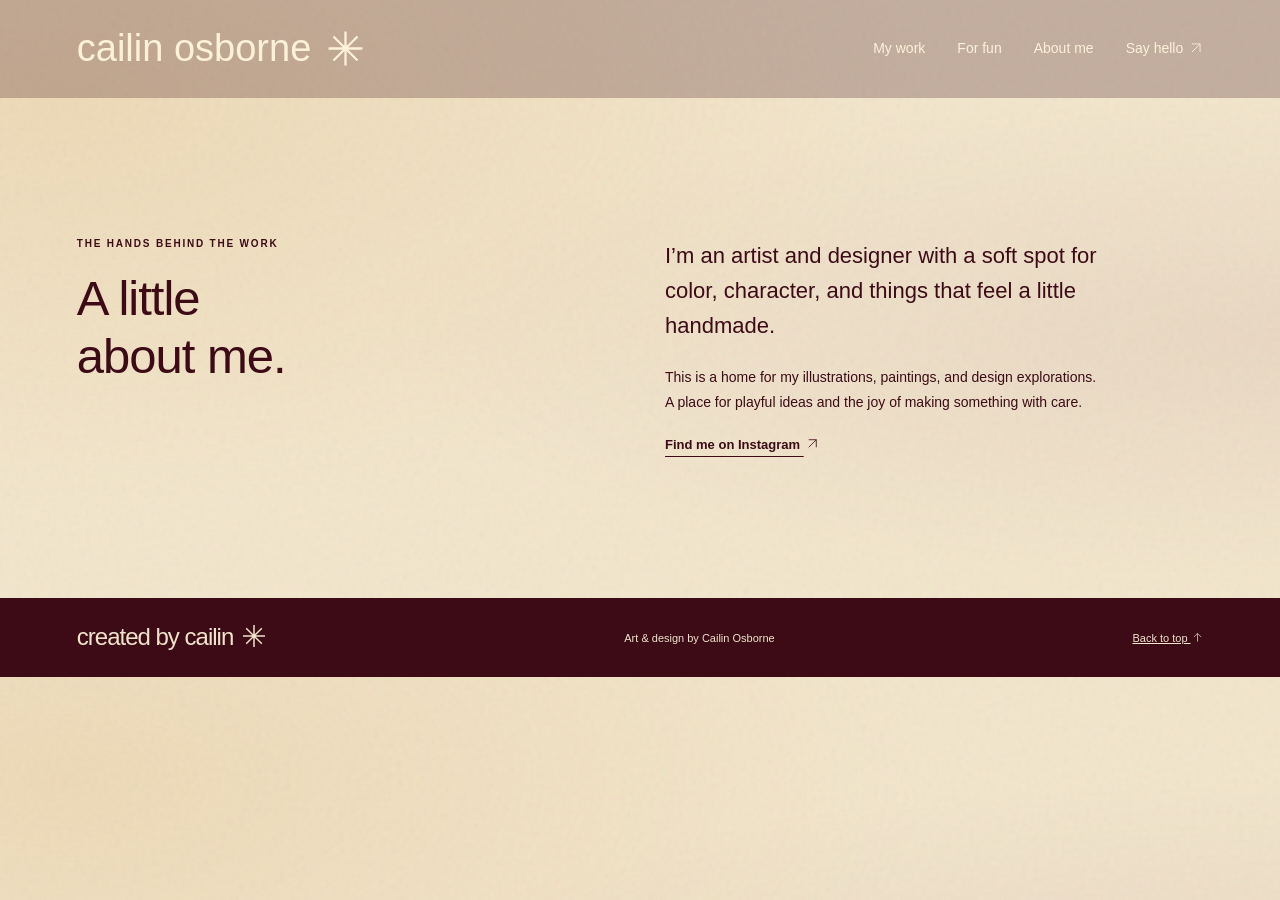
==== commit 2e4f99f8: "Add files via upload" ====
--- a/about.html
+++ b/about.html
@@ -1 +1 @@
-<!doctype html><html lang="en"><head><meta charset="UTF-8"><meta name="viewport" content="width=device-width, initial-scale=1"><meta name="description" content="A colorful collection of art, illustration, and design by Cailin Osborne."><title>About — Cailin Osborne</title><link rel="stylesheet" href="style.css"></head><body class="interior-page"><header><a class="brand" href="index.html">cailin osborne<span class="name-star" aria-hidden="true">✳</span></a><nav aria-label="Main navigation"><a href="index.html#work">My work</a><a href="for-fun.html">For fun</a><a href="about.html">About me</a><a href="https://www.instagram.com/createdbycailin_/" target="_blank" rel="noopener">Say hello ↗</a></nav></header><main class="about-page"><section id="about" class="about"><span class="about-mark" aria-hidden="true">✳</span><div><p class="eyebrow">THE HANDS BEHIND THE WORK</p><h2>A little<br>about <em>me.</em></h2></div><div class="about-copy"><p>I’m an artist and designer with a soft spot for color, character, and things that feel a little handmade.</p><p>This is a home for my illustrations, paintings, and design explorations. A place for playful ideas and the joy of making something with care.</p><a href="https://www.instagram.com/createdbycailin_/" target="_blank" rel="noopener">Find me on Instagram ↗</a></div></section></main><footer><a class="brand" href="index.html">created by cailin ✳</a><span>Art & design by Cailin Osborne</span><a href="index.html">Back to top ↑</a></footer></body></html>+<!doctype html><html lang="en"><head><meta charset="UTF-8"><meta name="viewport" content="width=device-width, initial-scale=1"><meta name="description" content="A colorful collection of art, illustration, and design by Cailin Osborne."><title>About — Cailin Osborne</title><link rel="stylesheet" href="style.css"></head><body class="interior-page"><header><a class="brand" href="index.html">cailin osborne<span class="name-star" aria-hidden="true"><svg class="drawn-symbol" viewBox="0 0 24 24" fill="none" stroke="currentColor" stroke-width="1.5" aria-hidden="true" focusable="false"><path d="M12 1v22M1 12h22M4.2 4.2l15.6 15.6M4.2 19.8L19.8 4.2"/></svg></span></a><nav aria-label="Main navigation"><a href="index.html#work">My work</a><a href="for-fun.html">For fun</a><a href="about.html">About me</a><a href="https://www.instagram.com/createdbycailin_/" target="_blank" rel="noopener">Say hello <svg class="drawn-symbol" viewBox="0 0 24 24" fill="none" stroke="currentColor" stroke-width="1.5" aria-hidden="true" focusable="false"><path d="M5 19L19 5M5 5h14v14"/></svg></a></nav></header><main class="about-page"><section id="about" class="about"><span class="about-mark" aria-hidden="true"><svg class="drawn-symbol" viewBox="0 0 24 24" fill="none" stroke="currentColor" stroke-width="1.5" aria-hidden="true" focusable="false"><path d="M12 1v22M1 12h22M4.2 4.2l15.6 15.6M4.2 19.8L19.8 4.2"/></svg></span><div><p class="eyebrow">THE HANDS BEHIND THE WORK</p><h2>A little<br>about <em>me.</em></h2></div><div class="about-copy"><p>I’m an artist and designer with a soft spot for color, character, and things that feel a little handmade.</p><p>This is a home for my illustrations, paintings, and design explorations. A place for playful ideas and the joy of making something with care.</p><a href="https://www.instagram.com/createdbycailin_/" target="_blank" rel="noopener">Find me on Instagram <svg class="drawn-symbol" viewBox="0 0 24 24" fill="none" stroke="currentColor" stroke-width="1.5" aria-hidden="true" focusable="false"><path d="M5 19L19 5M5 5h14v14"/></svg></a></div></section></main><footer><a class="brand" href="index.html">created by cailin <svg class="drawn-symbol" viewBox="0 0 24 24" fill="none" stroke="currentColor" stroke-width="1.5" aria-hidden="true" focusable="false"><path d="M12 1v22M1 12h22M4.2 4.2l15.6 15.6M4.2 19.8L19.8 4.2"/></svg></a><span>Art & design by Cailin Osborne</span><a href="index.html">Back to top <svg class="drawn-symbol" viewBox="0 0 24 24" fill="none" stroke="currentColor" stroke-width="1.5" aria-hidden="true" focusable="false"><path d="M12 21V3M4 11l8-8 8 8"/></svg></a></footer></body></html>
--- a/style.css
+++ b/style.css
@@ -12,7 +12,7 @@
 .hero{padding-top:70px;padding-bottom:85px}.welcome{margin-top:24px}.eyebrow{letter-spacing:1.8px}.cta{font-family:Kalam,cursive;font-size:18px;font-weight:700;border-bottom:2px solid var(--ink)}.handnote,.caption,.scribble{font-family:Kalam,cursive;font-weight:400;font-style:normal}.handnote{color:var(--ink);font-size:17px;margin-left:80px}.scribble{color:var(--lotus);font-size:23px}.paper{background:#f9edcf url('assets/paper-grain.png');box-shadow:2px 5px 0 #3c0b1608,5px 12px 23px #3c0b162c;clip-path:polygon(.6% .2%,99.4% 0,100% 26%,99.6% 65%,100% 99%,74% 100%,35% 99.5%,0 100%,.3% 48%)}.front{padding:17px 17px 44px}.caption{font-size:16px}.tape{background:#9e8b1e80 url('assets/paper-grain.png');clip-path:polygon(3% 0,100% 4%,96% 20%,100% 40%,96% 66%,100% 100%,0 95%,4% 75%,0 55%,5% 30%)}.flower{color:var(--lotus)}
 .work{border-top:2px dashed #3c0b1645}.section-top>p{font-family:Kalam,cursive;font-size:19px;color:var(--ink)}.filters button{border:1.5px solid #3c0b1660;border-radius:48% 43% 46% 40% / 48% 50% 44% 48%;font-family:Kalam,cursive;font-size:16px;padding:7px 20px;background:#fff0}.filters button:hover{background:var(--pink);color:var(--ink)}.filters .active{background:var(--ink) url('assets/paper-grain.png');color:var(--cream)}
 .art-image{background:#ab7a86 url('assets/paper-grain.png');border-radius:2px 5px 3px 1px;box-shadow:2px 4px 0 #3c0b1615}.art-card:nth-child(3n+2) .art-image{background:#9e8b1e url('assets/paper-grain.png')}.art-card:nth-child(3n) .art-image{background:#ac6f20 url('assets/paper-grain.png')}.art-card:nth-child(4) .art-image{background:#cb5600 url('assets/paper-grain.png')}.art-card:nth-child(5) .art-image{background:#ab7a86 url('assets/paper-grain.png')}.art-card:nth-child(6) .art-image{background:#3c0b16 url('assets/paper-grain.png')}.art-label h3{font-size:29px;letter-spacing:-1px}.view-icon{background:var(--cream) url('assets/paper-grain.png');border-radius:43% 48% 41% 50%}.smallstar{color:var(--lotus)}
-.about{background:#9e8b1e url('assets/paper-grain.png');border-top:4px solid #3c0b16;border-bottom:4px solid #3c0b16}.about-copy p:first-child{font-family:Kalam,cursive;font-size:27px;line-height:1.4}.about-mark{color:#3c0b1620}.about em{color:var(--ink)}.about-copy a{font-weight:700}.contact{background:#ab7a86 url('assets/paper-grain.png');position:relative}.contact:before{content:'✳';position:absolute;left:12%;top:35%;font-size:90px;color:var(--lotus);transform:rotate(-12deg)}.contact:after{content:'✴';position:absolute;right:12%;bottom:23%;font-size:65px;color:var(--ink);transform:rotate(17deg)}.contact h2 em{color:var(--ink)}.contact .cta{color:var(--ink)}footer{background:#3c0b16 url('assets/paper-grain.png');color:var(--cream);border:0}footer .brand{font-size:27px}dialog{background:var(--cream) url('assets/paper-grain.png')}.detail h2{letter-spacing:-1px}
+.about{background:#9e8b1e url('assets/paper-grain.png');border-top:4px solid #3c0b16;border-bottom:4px solid #3c0b16}.about-copy p:first-child{font-family:Kalam,cursive;font-size:27px;line-height:1.4}.about-mark{color:#3c0b1620}.about em{color:var(--ink)}.about-copy a{font-weight:700}.contact{background:#ab7a86 url('assets/paper-grain.png');position:relative}.contact:before{content:'✳︎';position:absolute;left:12%;top:35%;font-size:90px;color:var(--lotus);transform:rotate(-12deg)}.contact:after{content:'✴︎';position:absolute;right:12%;bottom:23%;font-size:65px;color:var(--ink);transform:rotate(17deg)}.contact h2 em{color:var(--ink)}.contact .cta{color:var(--ink)}footer{background:#3c0b16 url('assets/paper-grain.png');color:var(--cream);border:0}footer .brand{font-size:27px}dialog{background:var(--cream) url('assets/paper-grain.png')}.detail h2{letter-spacing:-1px}
 @media(max-width:800px){.hero h1{font-size:64px}.contact:before{left:4%;font-size:52px}.contact:after{right:4%;font-size:45px}.art-label h3{font-size:25px}}
 @media(max-width:500px){.hero h1{font-size:52px}.brand{font-size:33px}.filters button{font-size:14px;padding:7px 14px}.contact:before,.contact:after{display:none}.art-label h3{font-size:26px}.about-copy p:first-child{font-size:25px}}
 
@@ -83,3 +83,36 @@
 @font-face{font-family:Montserrat;src:url('assets/montserrat-medium.ttf') format('truetype');font-weight:500;font-style:normal;font-display:swap}
 .journal-hero h1,.journal-hero h1 em{font-weight:500}
 .portrait-collage .paper{background-color:#eeeaf1;background-image:url('assets/paper-grain.png')}
+
+/* Phone layouts: the same website adapts from 320px upward. */
+@media(max-width:700px){
+ header,body:not(.interior-page)>header,.interior-page>header{padding:18px 20px 10px;gap:10px;align-items:center}
+ header .brand{font-size:clamp(25px,7.2vw,32px);gap:8px;line-height:1.25}
+ header .brand .name-star{font-size:29px}
+ header nav{width:100%;display:flex;justify-content:space-between;gap:5px;flex-wrap:wrap}
+ header nav a:nth-child(n){display:inline-flex;align-items:center;min-height:44px;font-size:12px;padding:6px 2px;white-space:nowrap}
+ .journal-hero{display:flex;flex-direction:column;align-items:stretch;gap:16px;padding:30px 22px 22px;min-height:0;background-size:auto,560px auto}
+ .journal-hero .intro{width:100%;min-width:0}.journal-hero h1{font-size:clamp(34px,9.2vw,52px);line-height:1.18;margin:0;letter-spacing:-1px}
+ .journal-hero h1 em{display:inline;transform:none}.journal-hero .welcome{font-size:14px;line-height:1.65;margin:16px 0 0;max-width:100%}
+ .portrait-collage{width:100%;max-width:410px;height:auto;aspect-ratio:1.05;margin:15px auto 0;align-self:center}
+ .journal-hero .portrait-collage .paper.front{width:57%;left:2%;top:26%;padding:16px 16px 22px;transform:rotate(-7deg)}
+ .journal-hero .portrait-collage .paper.back{width:63%;right:3%;top:4%;padding:12px 12px 24px;transform:rotate(7deg)}
+ .portrait-collage .paper .tape{width:79px;height:35px;top:-17px;left:29%}.portrait-collage .back .tape{left:38%}
+ .portrait-collage .flower{font-size:58px;right:3%;bottom:6%}
+ #work{padding:28px 18px 42px}#work .section-top{margin-bottom:22px}#work .section-top h2{font-size:clamp(23px,5.5vw,30px);line-height:1.3;letter-spacing:-.5px}
+ .gallery{grid-template-columns:repeat(2,minmax(0,1fr));gap:12px}.gallery .art-card{min-width:0}
+ .contact{padding:50px 22px 55px}.contact h2{font-size:clamp(31px,7.8vw,46px);line-height:1.2;letter-spacing:-.8px}.contact .eyebrow{font-size:10px;letter-spacing:1.6px;margin-bottom:20px}.contact .cta{font-size:25px;margin-top:24px;min-height:44px}.contact:before,.contact:after{display:none}
+ footer{padding:23px 20px;gap:15px;flex-wrap:wrap}footer .brand{font-size:22px;letter-spacing:0}footer span{width:100%;order:3;font-size:11px}footer>a:last-child{font-size:12px;min-height:44px;display:inline-flex;align-items:center}
+ .fun-page{padding:30px 18px 45px}.fun-page>.eyebrow{font-size:9px;letter-spacing:1.5px;line-height:1.6;margin-bottom:14px}.fun-page h1{font-size:43px;margin-bottom:24px}.carousel-stage{aspect-ratio:4/3;background:transparent}.carousel-stage img{max-height:none;min-width:0}.carousel-arrow{width:44px;height:48px;opacity:1;pointer-events:auto;font-size:25px}.carousel-arrow.previous{left:5px}.carousel-arrow.next{right:5px}
+ .about-page{padding:15px 0 30px}.about-page .about{display:block;padding:25px 22px;max-width:none}.about-page h2{font-size:43px;margin-bottom:27px}.about-page .eyebrow{font-size:9px;line-height:1.6}.about-copy{max-width:none}.about-copy p:first-child{font-size:20px;line-height:1.55}.about-copy p{font-size:15px;line-height:1.75}.about-copy a{display:inline-flex;align-items:center;min-height:44px;font-size:14px}
+ dialog{width:calc(100% - 24px);max-width:none;padding:50px 18px 24px;max-height:90dvh;margin:auto}.detail{display:flex;flex-direction:column;gap:22px;align-items:stretch}#detailMedia img,#detailMedia video{max-height:49dvh;width:100%;object-fit:contain}.detail h2{font-size:28px;line-height:1.25;overflow-wrap:anywhere}.detail .eyebrow{margin-bottom:12px}.detail p{font-size:14px}.viewer-nav{margin-top:20px;gap:25px}.viewer-nav button{min-height:44px;font-size:14px}.close{width:44px;height:44px;top:3px;right:5px;display:grid;place-items:center}
+}
+@media(max-width:360px){header,body:not(.interior-page)>header,.interior-page>header{padding-left:16px;padding-right:16px}header nav a{font-size:11px}.journal-hero{padding-left:18px;padding-right:18px}.journal-hero h1{font-size:34px}.gallery{gap:9px}#work{padding-left:14px;padding-right:14px}.portrait-collage .paper.front{padding:13px 13px 18px}.portrait-collage .paper .tape{width:66px;height:29px;top:-14px}}
+@media(hover:none){.gallery .art-card:hover .art-image:after{opacity:0}.gallery .art-card:active .art-image:after{opacity:.24}}
+/* Request monochrome text glyphs rather than mobile emoji presentation. */
+.name-star,.flower,.smallstar,.about-mark,.book-star,.blank-flower,.contact:before,.contact:after{font-family:Arial,'Helvetica Neue','Segoe UI Symbol','Apple Symbols',sans-serif!important;font-variant-emoji:text;font-style:normal;font-weight:400}
+a,button,.brand{font-variant-emoji:text}
+
+/* Drawn graphics cannot be substituted by emoji fonts. */
+.drawn-symbol{display:inline-block;width:1em;height:1em;vertical-align:-.13em;flex-shrink:0}
+header .brand .name-star{display:inline-flex;align-items:center}.name-star .drawn-symbol{width:1em;height:1em}.flower{display:inline-flex;align-items:center;justify-content:center}.flower .drawn-symbol{width:1em;height:1em}.brand>.drawn-symbol{margin-left:.15em}a .drawn-symbol{margin-left:.15em}.carousel-arrow .drawn-symbol{width:25px;height:25px}.contact:before,.contact:after{content:'';width:1em;height:1em;background:currentColor;-webkit-mask:url("data:image/svg+xml,%3Csvg%20xmlns%3D%22http%3A%2F%2Fwww.w3.org%2F2000%2Fsvg%22%20viewBox%3D%220%200%2024%2024%22%20fill%3D%22none%22%20stroke%3D%22black%22%20stroke-width%3D%221%22%3E%3Cpath%20d%3D%22M12%201v22M1%2012h22M4.2%204.2l15.6%2015.6M4.2%2019.8L19.8%204.2%22%2F%3E%3C%2Fsvg%3E") center/contain no-repeat;mask:url("data:image/svg+xml,%3Csvg%20xmlns%3D%22http%3A%2F%2Fwww.w3.org%2F2000%2Fsvg%22%20viewBox%3D%220%200%2024%2024%22%20fill%3D%22none%22%20stroke%3D%22black%22%20stroke-width%3D%221%22%3E%3Cpath%20d%3D%22M12%201v22M1%2012h22M4.2%204.2l15.6%2015.6M4.2%2019.8L19.8%204.2%22%2F%3E%3C%2Fsvg%3E") center/contain no-repeat}
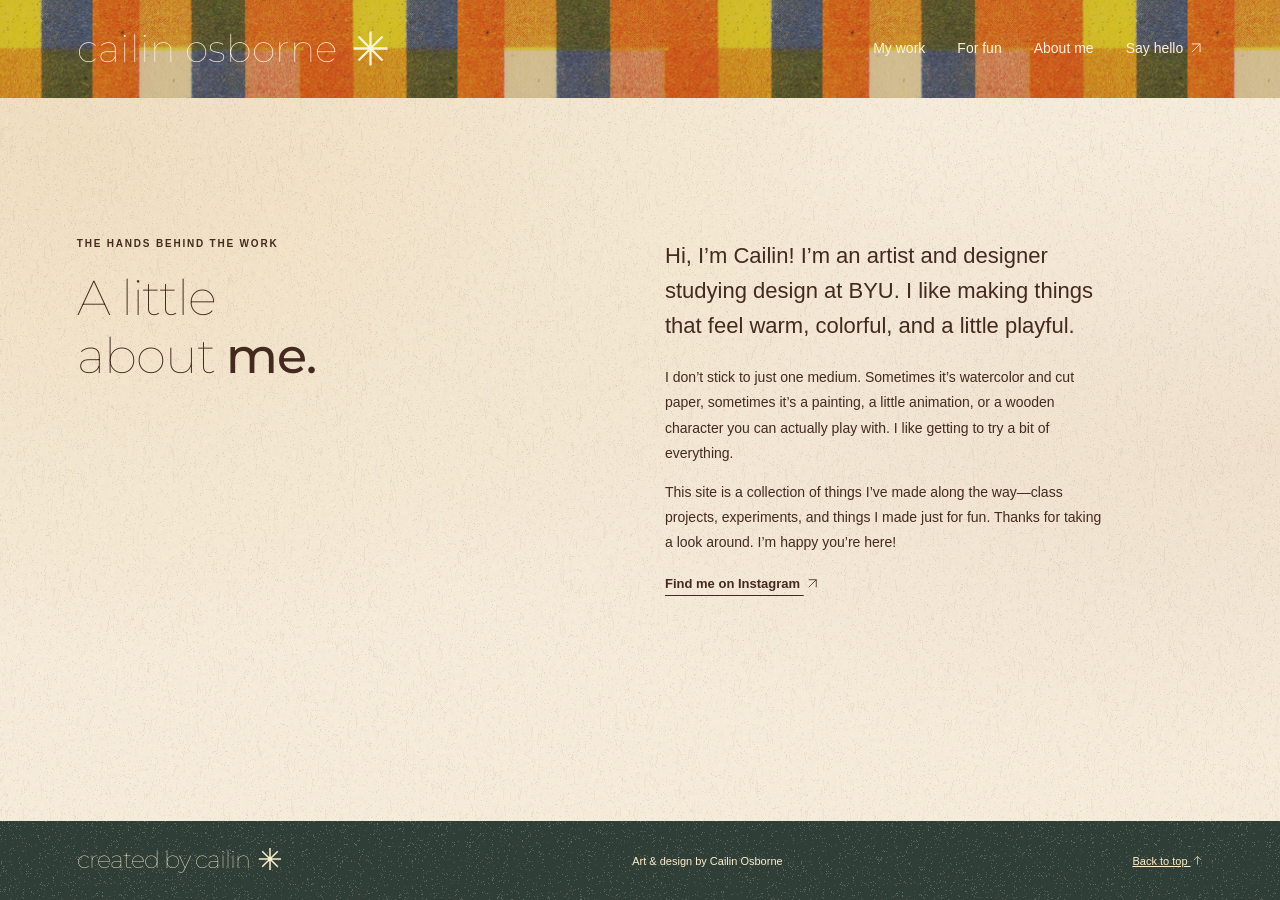
==== commit aa45418f: "Add files via upload" ====
--- a/about.html
+++ b/about.html
@@ -1 +1 @@
-<!doctype html><html lang="en"><head><meta charset="UTF-8"><meta name="viewport" content="width=device-width, initial-scale=1"><meta name="description" content="A colorful collection of art, illustration, and design by Cailin Osborne."><title>About — Cailin Osborne</title><link rel="stylesheet" href="style.css"></head><body class="interior-page"><header><a class="brand" href="index.html">cailin osborne<span class="name-star" aria-hidden="true"><svg class="drawn-symbol" viewBox="0 0 24 24" fill="none" stroke="currentColor" stroke-width="1.5" aria-hidden="true" focusable="false"><path d="M12 1v22M1 12h22M4.2 4.2l15.6 15.6M4.2 19.8L19.8 4.2"/></svg></span></a><nav aria-label="Main navigation"><a href="index.html#work">My work</a><a href="for-fun.html">For fun</a><a href="about.html">About me</a><a href="https://www.instagram.com/createdbycailin_/" target="_blank" rel="noopener">Say hello <svg class="drawn-symbol" viewBox="0 0 24 24" fill="none" stroke="currentColor" stroke-width="1.5" aria-hidden="true" focusable="false"><path d="M5 19L19 5M5 5h14v14"/></svg></a></nav></header><main class="about-page"><section id="about" class="about"><span class="about-mark" aria-hidden="true"><svg class="drawn-symbol" viewBox="0 0 24 24" fill="none" stroke="currentColor" stroke-width="1.5" aria-hidden="true" focusable="false"><path d="M12 1v22M1 12h22M4.2 4.2l15.6 15.6M4.2 19.8L19.8 4.2"/></svg></span><div><p class="eyebrow">THE HANDS BEHIND THE WORK</p><h2>A little<br>about <em>me.</em></h2></div><div class="about-copy"><p>I’m an artist and designer with a soft spot for color, character, and things that feel a little handmade.</p><p>This is a home for my illustrations, paintings, and design explorations. A place for playful ideas and the joy of making something with care.</p><a href="https://www.instagram.com/createdbycailin_/" target="_blank" rel="noopener">Find me on Instagram <svg class="drawn-symbol" viewBox="0 0 24 24" fill="none" stroke="currentColor" stroke-width="1.5" aria-hidden="true" focusable="false"><path d="M5 19L19 5M5 5h14v14"/></svg></a></div></section></main><footer><a class="brand" href="index.html">created by cailin <svg class="drawn-symbol" viewBox="0 0 24 24" fill="none" stroke="currentColor" stroke-width="1.5" aria-hidden="true" focusable="false"><path d="M12 1v22M1 12h22M4.2 4.2l15.6 15.6M4.2 19.8L19.8 4.2"/></svg></a><span>Art & design by Cailin Osborne</span><a href="index.html">Back to top <svg class="drawn-symbol" viewBox="0 0 24 24" fill="none" stroke="currentColor" stroke-width="1.5" aria-hidden="true" focusable="false"><path d="M12 21V3M4 11l8-8 8 8"/></svg></a></footer></body></html>+<!doctype html><html lang="en"><head><meta charset="UTF-8"><meta name="viewport" content="width=device-width, initial-scale=1"><meta name="description" content="A colorful collection of art, illustration, and design by Cailin Osborne."><title>About — Cailin Osborne</title><link rel="stylesheet" href="style.css?v=20261028"></head><body class="interior-page"><header><a class="brand" href="index.html">cailin osborne<span class="name-star" aria-hidden="true"><svg class="drawn-symbol" viewBox="0 0 24 24" fill="none" stroke="currentColor" stroke-width="1.5" aria-hidden="true" focusable="false"><path d="M12 1v22M1 12h22M4.2 4.2l15.6 15.6M4.2 19.8L19.8 4.2"/></svg></span></a><nav aria-label="Main navigation"><a href="index.html#work">My work</a><a href="for-fun.html">For fun</a><a href="about.html">About me</a><a href="https://www.instagram.com/createdbycailin_/" target="_blank" rel="noopener">Say hello <svg class="drawn-symbol" viewBox="0 0 24 24" fill="none" stroke="currentColor" stroke-width="1.5" aria-hidden="true" focusable="false"><path d="M5 19L19 5M5 5h14v14"/></svg></a></nav></header><main class="about-page"><section id="about" class="about"><span class="about-mark" aria-hidden="true"><svg class="drawn-symbol" viewBox="0 0 24 24" fill="none" stroke="currentColor" stroke-width="1.5" aria-hidden="true" focusable="false"><path d="M12 1v22M1 12h22M4.2 4.2l15.6 15.6M4.2 19.8L19.8 4.2"/></svg></span><div><p class="eyebrow">THE HANDS BEHIND THE WORK</p><h2>A little<br>about <em>me.</em></h2></div><div class="about-copy"><p>Hi, I’m Cailin! I’m an artist and designer studying design at BYU. I like making things that feel warm, colorful, and a little playful.</p><p>I don’t stick to just one medium. Sometimes it’s watercolor and cut paper, sometimes it’s a painting, a little animation, or a wooden character you can actually play with. I like getting to try a bit of everything.</p><p>This site is a collection of things I’ve made along the way—class projects, experiments, and things I made just for fun. Thanks for taking a look around. I’m happy you’re here!</p><a href="https://www.instagram.com/createdbycailin_/" target="_blank" rel="noopener">Find me on Instagram <svg class="drawn-symbol" viewBox="0 0 24 24" fill="none" stroke="currentColor" stroke-width="1.5" aria-hidden="true" focusable="false"><path d="M5 19L19 5M5 5h14v14"/></svg></a></div></section></main><footer><a class="brand" href="index.html">created by cailin <svg class="drawn-symbol" viewBox="0 0 24 24" fill="none" stroke="currentColor" stroke-width="1.5" aria-hidden="true" focusable="false"><path d="M12 1v22M1 12h22M4.2 4.2l15.6 15.6M4.2 19.8L19.8 4.2"/></svg></a><span>Art & design by Cailin Osborne</span><a href="index.html">Back to top <svg class="drawn-symbol" viewBox="0 0 24 24" fill="none" stroke="currentColor" stroke-width="1.5" aria-hidden="true" focusable="false"><path d="M12 21V3M4 11l8-8 8 8"/></svg></a></footer></body></html>
--- a/style.css
+++ b/style.css
@@ -1,23 +1,23 @@
-:root{--cream:#f6f1e6;--ink:#492531;--orange:#b64d2d;--olive:#686c3b;--pink:#dbb6bb}*{box-sizing:border-box}html{scroll-behavior:smooth;scroll-padding-top:30px}body{margin:0;background:var(--cream);color:var(--ink);font-family:Arial,Helvetica,sans-serif;font-size:16px}body:before{content:'';position:fixed;inset:0;opacity:.065;pointer-events:none;z-index:10;background-image:url("data:image/svg+xml,%3Csvg viewBox='0 0 180 180' xmlns='http://www.w3.org/2000/svg'%3E%3Cfilter id='n'%3E%3CfeTurbulence type='fractalNoise' baseFrequency='.85' numOctaves='3' stitchTiles='stitch'/%3E%3C/filter%3E%3Cpath fill='%23000' filter='url(%23n)' opacity='.5' d='M0 0h180v180H0z'/%3E%3C/svg%3E")}a{color:inherit}button{font:inherit;cursor:pointer}a,button{-webkit-tap-highlight-color:transparent}a:focus-visible,button:focus-visible{outline:3px solid var(--orange);outline-offset:6px}header{max-width:1440px;margin:auto;padding:26px 6%;display:flex;align-items:center;justify-content:space-between;border-bottom:1px solid #49253130}.brand{font-family:Georgia,serif;font-size:34px;font-weight:bold;font-style:italic;text-decoration:none;letter-spacing:-2px}.brand span{color:var(--orange);padding-left:5px}nav{display:flex;gap:32px}nav a{font-size:13px;text-decoration:none;border-bottom:1px solid transparent;padding:8px 0}nav a:hover{border-color:var(--ink)}.hero{max-width:1440px;margin:auto;padding:85px 6% 100px;display:grid;grid-template-columns:1.15fr 1fr;align-items:center;gap:30px}.eyebrow{font-size:10px;letter-spacing:2.3px;font-weight:700;margin:0 0 25px}h1,h2{font-family:Georgia,'Times New Roman',serif;font-weight:normal;letter-spacing:-3px;line-height:1.03;margin:0}h1{font-size:clamp(48px,5.6vw,83px)}em{font-weight:normal;color:var(--orange)}.welcome{line-height:1.65;font-size:15px;margin:27px 0}.cta{display:inline-flex;gap:40px;align-items:center;text-decoration:none;border-bottom:1px solid;padding:9px 0;font-size:14px;font-weight:bold}.cta span{font-size:24px}.handnote{display:block;font-family:Georgia,serif;font-style:italic;font-size:14px;margin:25px 0 0 110px;transform:rotate(-5deg);color:var(--olive)}.collage{height:470px;position:relative}.paper{position:absolute;background:#fffdf5;padding:14px;box-shadow:3px 9px 20px #49253120;transition:transform .45s}.paper img{display:block;width:100%;height:100%;object-fit:cover}.back{width:57%;height:330px;right:-2%;top:0;transform:rotate(9deg)}.front{width:65%;height:350px;left:1%;top:90px;transform:rotate(-8deg);padding-bottom:44px}.front img{object-fit:contain}.collage:hover .front{transform:rotate(-4deg) translateY(-6px)}.collage:hover .back{transform:rotate(12deg) translateY(-4px)}.tape{width:95px;height:30px;position:absolute;top:-14px;left:34%;background:#c6b99599;transform:rotate(4deg)}.caption{display:block;text-align:center;font-family:Georgia,serif;font-style:italic;font-size:13px;padding-top:13px}.flower{position:absolute;right:0;bottom:8px;font-size:125px;color:var(--orange);line-height:1;transform:rotate(12deg)}.scribble{position:absolute;top:5px;left:5px;font-family:Georgia,serif;font-style:italic;font-size:20px;transform:rotate(-10deg)}.work{padding:65px 6% 95px;max-width:1440px;margin:auto;border-top:1px solid #49253140}.section-top{display:flex;justify-content:space-between;align-items:end}.section-top .eyebrow{margin-bottom:15px}h2{font-size:60px}.smallstar{color:var(--olive);font-size:40px;display:inline-block;vertical-align:top;margin-left:22px}.section-top>p{font-family:Georgia,serif;font-style:italic;line-height:1.5;font-size:16px;margin:0 0 5px}.filters{display:flex;gap:9px;flex-wrap:wrap;margin:33px 0}.filters button{border:1px solid #49253140;border-radius:30px;background:transparent;padding:9px 18px;font-size:12px;color:var(--ink)}.filters .active,.filters button:hover{background:var(--ink);color:var(--cream)}.gallery{display:grid;grid-template-columns:repeat(2,minmax(0,1fr));gap:45px 32px}.art-card{border:0;text-align:left;background:none;padding:0;color:var(--ink)}.art-image{height:430px;padding:30px;background:#e9d9d6;overflow:hidden;position:relative}.art-card:nth-child(3n+2) .art-image{background:#dddcc8}.art-card:nth-child(3n) .art-image{background:#e7c7a8}.art-image img{width:100%;height:100%;object-fit:contain;transition:transform .4s;filter:drop-shadow(0 5px 7px #49253118)}.art-card:hover img{transform:scale(1.035) rotate(-1deg)}.view-icon{position:absolute;bottom:16px;right:16px;background:var(--cream);border-radius:50%;width:37px;height:37px;display:grid;place-items:center;font-size:22px;transition:transform .3s}.art-card:hover .view-icon{transform:rotate(45deg)}.art-label{display:flex;justify-content:space-between;align-items:center;gap:12px;padding-top:16px}.art-label h3{font-family:Georgia,serif;font-weight:normal;font-size:24px;margin:0}.art-label p{font-size:10px;text-transform:uppercase;letter-spacing:1px}.about{background:#e1dfcc;position:relative;display:grid;grid-template-columns:1fr 1fr;gap:50px;padding:85px max(6%,calc((100vw - 1267px)/2));overflow:hidden}.about .eyebrow{margin-bottom:20px}.about-copy{max-width:440px;line-height:1.8}.about-copy p:first-child{font-family:Georgia,serif;font-size:23px;line-height:1.5;margin-top:0}.about-copy p{font-size:14px}.about-copy a{font-size:13px;text-underline-offset:7px}.about-mark{position:absolute;font-size:160px;left:31%;bottom:-70px;color:#b8bb95;transform:rotate(12deg)}.contact{text-align:center;padding:90px 20px 100px}.contact h2{font-size:65px}.contact .cta{margin-top:30px}footer{border-top:1px solid #49253140;padding:25px 6%;display:flex;align-items:center;justify-content:space-between;gap:20px}footer .brand{font-size:24px}footer span,footer>a:last-child{font-size:11px}dialog{border:0;background:var(--cream);color:var(--ink);max-width:1100px;width:93%;padding:55px;max-height:92vh;overflow:auto}dialog::backdrop{background:#291a23ce}.detail{display:grid;grid-template-columns:1.5fr 1fr;gap:35px;align-items:center}.detail>img{width:100%;max-height:70vh;object-fit:contain}.detail h2{font-size:40px}.detail p{line-height:1.6}.close{position:absolute;right:15px;top:12px;background:none;border:0;font-size:25px;color:var(--ink)}.viewer-nav{display:flex;justify-content:space-between;gap:15px;margin-top:35px}.viewer-nav button{background:none;border:0;border-bottom:1px solid;padding:8px 0;color:var(--ink);font-size:13px}@media(min-width:1500px){.about{padding-left:calc((100vw - 1267px)/2);padding-right:calc((100vw - 1267px)/2)}}@media(max-width:800px){header{padding:20px 6%}nav{gap:18px}nav a{font-size:11px}.brand{font-size:28px}.hero{padding-top:55px;grid-template-columns:1fr}.hero h1{font-size:65px}.collage{height:430px;max-width:460px;width:100%;margin:35px auto 0}.back{right:3%;height:300px}.front{left:6%;height:310px}.flower{right:6%}h2{font-size:48px}.art-image{height:300px;padding:20px}.about{gap:25px;padding:60px 6%}.about-copy p:first-child{font-size:21px}.contact h2{font-size:55px}.art-label{display:block}.art-label p{margin-bottom:0}.detail{grid-template-columns:1fr}dialog{padding:45px 22px}.detail>img{max-height:52vh}footer{flex-wrap:wrap}}@media(max-width:500px){nav{gap:14px}nav a:nth-child(2){display:none}.hero h1{font-size:54px}.hero{padding-bottom:55px}.collage{height:380px}.front{height:290px;top:60px}.back{height:275px}.flower{font-size:90px}.work{padding-top:45px}.section-top>p{display:none}.gallery{grid-template-columns:1fr;gap:32px}.art-image{height:380px}.art-label{display:flex}.art-label h3{font-size:23px}.art-label p{margin:0}.about{grid-template-columns:1fr}.about-mark{left:auto;right:-20px;bottom:-55px}.about-copy{z-index:1}.contact h2{font-size:46px}footer span{width:100%;order:3}.filters button{padding:9px 12px;font-size:11px}}@media(prefers-reduced-motion:reduce){html{scroll-behavior:auto}*,*:before,*:after{transition:none!important;animation:none!important}}
+:root{--cream:#f6f1e6;--ink:#4d3025;--orange:#b64d2d;--olive:#686c3b;--pink:#dfb294}*{box-sizing:border-box}html{scroll-behavior:smooth;scroll-padding-top:30px}body{margin:0;background:var(--cream);color:var(--ink);font-family:Arial,Helvetica,sans-serif;font-size:16px}body:before{content:'';position:fixed;inset:0;opacity:.065;pointer-events:none;z-index:10;background-image:url("data:image/svg+xml,%3Csvg viewBox='0 0 180 180' xmlns='http://www.w3.org/2000/svg'%3E%3Cfilter id='n'%3E%3CfeTurbulence type='fractalNoise' baseFrequency='.85' numOctaves='3' stitchTiles='stitch'/%3E%3C/filter%3E%3Cpath fill='%23000' filter='url(%23n)' opacity='.5' d='M0 0h180v180H0z'/%3E%3C/svg%3E")}a{color:inherit}button{font:inherit;cursor:pointer}a,button{-webkit-tap-highlight-color:transparent}a:focus-visible,button:focus-visible{outline:3px solid var(--orange);outline-offset:6px}header{max-width:1440px;margin:auto;padding:26px 6%;display:flex;align-items:center;justify-content:space-between;border-bottom:1px solid #4d302530}.brand{font-family:Georgia,serif;font-size:34px;font-weight:bold;font-style:italic;text-decoration:none;letter-spacing:-2px}.brand span{color:var(--orange);padding-left:5px}nav{display:flex;gap:32px}nav a{font-size:13px;text-decoration:none;border-bottom:1px solid transparent;padding:8px 0}nav a:hover{border-color:var(--ink)}.hero{max-width:1440px;margin:auto;padding:85px 6% 100px;display:grid;grid-template-columns:1.15fr 1fr;align-items:center;gap:30px}.eyebrow{font-size:10px;letter-spacing:2.3px;font-weight:700;margin:0 0 25px}h1,h2{font-family:Georgia,'Times New Roman',serif;font-weight:normal;letter-spacing:-3px;line-height:1.03;margin:0}h1{font-size:clamp(48px,5.6vw,83px)}em{font-weight:normal;color:var(--orange)}.welcome{line-height:1.65;font-size:15px;margin:27px 0}.cta{display:inline-flex;gap:40px;align-items:center;text-decoration:none;border-bottom:1px solid;padding:9px 0;font-size:14px;font-weight:bold}.cta span{font-size:24px}.handnote{display:block;font-family:Georgia,serif;font-style:italic;font-size:14px;margin:25px 0 0 110px;transform:rotate(-5deg);color:var(--olive)}.collage{height:470px;position:relative}.paper{position:absolute;background:#fffdf5;padding:14px;box-shadow:3px 9px 20px #4d302520;transition:transform .45s}.paper img{display:block;width:100%;height:100%;object-fit:cover}.back{width:57%;height:330px;right:-2%;top:0;transform:rotate(9deg)}.front{width:65%;height:350px;left:1%;top:90px;transform:rotate(-8deg);padding-bottom:44px}.front img{object-fit:contain}.collage:hover .front{transform:rotate(-4deg) translateY(-6px)}.collage:hover .back{transform:rotate(12deg) translateY(-4px)}.tape{width:95px;height:30px;position:absolute;top:-14px;left:34%;background:#c6b99599;transform:rotate(4deg)}.caption{display:block;text-align:center;font-family:Georgia,serif;font-style:italic;font-size:13px;padding-top:13px}.flower{position:absolute;right:0;bottom:8px;font-size:125px;color:var(--orange);line-height:1;transform:rotate(12deg)}.scribble{position:absolute;top:5px;left:5px;font-family:Georgia,serif;font-style:italic;font-size:20px;transform:rotate(-10deg)}.work{padding:65px 6% 95px;max-width:1440px;margin:auto;border-top:1px solid #4d302540}.section-top{display:flex;justify-content:space-between;align-items:end}.section-top .eyebrow{margin-bottom:15px}h2{font-size:60px}.smallstar{color:var(--olive);font-size:40px;display:inline-block;vertical-align:top;margin-left:22px}.section-top>p{font-family:Georgia,serif;font-style:italic;line-height:1.5;font-size:16px;margin:0 0 5px}.filters{display:flex;gap:9px;flex-wrap:wrap;margin:33px 0}.filters button{border:1px solid #4d302540;border-radius:30px;background:transparent;padding:9px 18px;font-size:12px;color:var(--ink)}.filters .active,.filters button:hover{background:var(--ink);color:var(--cream)}.gallery{display:grid;grid-template-columns:repeat(2,minmax(0,1fr));gap:45px 32px}.art-card{border:0;text-align:left;background:none;padding:0;color:var(--ink)}.art-image{height:430px;padding:30px;background:#eadac4;overflow:hidden;position:relative}.art-card:nth-child(3n+2) .art-image{background:#dddcc8}.art-card:nth-child(3n) .art-image{background:#e7c7a8}.art-image img{width:100%;height:100%;object-fit:contain;transition:transform .4s;filter:drop-shadow(0 5px 7px #4d302518)}.art-card:hover img{transform:scale(1.035) rotate(-1deg)}.view-icon{position:absolute;bottom:16px;right:16px;background:var(--cream);border-radius:50%;width:37px;height:37px;display:grid;place-items:center;font-size:22px;transition:transform .3s}.art-card:hover .view-icon{transform:rotate(45deg)}.art-label{display:flex;justify-content:space-between;align-items:center;gap:12px;padding-top:16px}.art-label h3{font-family:Georgia,serif;font-weight:normal;font-size:24px;margin:0}.art-label p{font-size:10px;text-transform:uppercase;letter-spacing:1px}.about{background:#e1dfcc;position:relative;display:grid;grid-template-columns:1fr 1fr;gap:50px;padding:85px max(6%,calc((100vw - 1267px)/2));overflow:hidden}.about .eyebrow{margin-bottom:20px}.about-copy{max-width:440px;line-height:1.8}.about-copy p:first-child{font-family:Georgia,serif;font-size:23px;line-height:1.5;margin-top:0}.about-copy p{font-size:14px}.about-copy a{font-size:13px;text-underline-offset:7px}.about-mark{position:absolute;font-size:160px;left:31%;bottom:-70px;color:#b8bb95;transform:rotate(12deg)}.contact{text-align:center;padding:90px 20px 100px}.contact h2{font-size:65px}.contact .cta{margin-top:30px}footer{border-top:1px solid #4d302540;padding:25px 6%;display:flex;align-items:center;justify-content:space-between;gap:20px}footer .brand{font-size:24px}footer span,footer>a:last-child{font-size:11px}dialog{border:0;background:var(--cream);color:var(--ink);max-width:1100px;width:93%;padding:55px;max-height:92vh;overflow:auto}dialog::backdrop{background:#291a23ce}.detail{display:grid;grid-template-columns:1.5fr 1fr;gap:35px;align-items:center}.detail>img{width:100%;max-height:70vh;object-fit:contain}.detail h2{font-size:40px}.detail p{line-height:1.6}.close{position:absolute;right:15px;top:12px;background:none;border:0;font-size:25px;color:var(--ink)}.viewer-nav{display:flex;justify-content:space-between;gap:15px;margin-top:35px}.viewer-nav button{background:none;border:0;border-bottom:1px solid;padding:8px 0;color:var(--ink);font-size:13px}@media(min-width:1500px){.about{padding-left:calc((100vw - 1267px)/2);padding-right:calc((100vw - 1267px)/2)}}@media(max-width:800px){header{padding:20px 6%}nav{gap:18px}nav a{font-size:11px}.brand{font-size:28px}.hero{padding-top:55px;grid-template-columns:1fr}.hero h1{font-size:65px}.collage{height:430px;max-width:460px;width:100%;margin:35px auto 0}.back{right:3%;height:300px}.front{left:6%;height:310px}.flower{right:6%}h2{font-size:48px}.art-image{height:300px;padding:20px}.about{gap:25px;padding:60px 6%}.about-copy p:first-child{font-size:21px}.contact h2{font-size:55px}.art-label{display:block}.art-label p{margin-bottom:0}.detail{grid-template-columns:1fr}dialog{padding:45px 22px}.detail>img{max-height:52vh}footer{flex-wrap:wrap}}@media(max-width:500px){nav{gap:14px}nav a:nth-child(2){display:none}.hero h1{font-size:54px}.hero{padding-bottom:55px}.collage{height:380px}.front{height:290px;top:60px}.back{height:275px}.flower{font-size:90px}.work{padding-top:45px}.section-top>p{display:none}.gallery{grid-template-columns:1fr;gap:32px}.art-image{height:380px}.art-label{display:flex}.art-label h3{font-size:23px}.art-label p{margin:0}.about{grid-template-columns:1fr}.about-mark{left:auto;right:-20px;bottom:-55px}.about-copy{z-index:1}.contact h2{font-size:46px}footer span{width:100%;order:3}.filters button{padding:9px 12px;font-size:11px}}@media(prefers-reduced-motion:reduce){html{scroll-behavior:auto}*,*:before,*:after{transition:none!important;animation:none!important}}
 
 /* Warm paper, hand lettering, and the supplied six-color palette. */
-@font-face{font-family:Kalam;src:url('assets/kalam-bold.ttf') format('truetype');font-weight:700;font-display:swap}
-@font-face{font-family:Kalam;src:url('assets/kalam-regular.ttf') format('truetype');font-weight:400;font-display:swap}
-:root{--cream:#f2e6cd;--ink:#3c0b16;--orange:#cb5600;--olive:#9e8b1e;--pink:#ab7a86;--ochre:#ac6f20;--lotus:#cb114b}
-body{background-color:var(--cream);background-image:url('assets/paper-grain.png'),radial-gradient(ellipse at 5% 15%,#e5c28d55,transparent 50%),radial-gradient(ellipse at 100% 50%,#ab7a8620,transparent 50%)}
+@font-face{font-family:Kalam;src:url('cailin-portfolio/assets/kalam-bold.ttf') format('truetype');font-weight:700;font-display:swap}
+@font-face{font-family:Kalam;src:url('cailin-portfolio/assets/kalam-regular.ttf') format('truetype');font-weight:400;font-display:swap}
+:root{--cream:#f2e6cd;--ink:#44291f;--orange:#cb5600;--olive:#9e8b1e;--pink:#c58f73;--ochre:#ac6f20;--lotus:#b4552e}
+body{background-color:var(--cream);background-image:url('cailin-portfolio/assets/paper-grain.png'),radial-gradient(ellipse at 5% 15%,#e5c28d55,transparent 50%),radial-gradient(ellipse at 100% 50%,#c58f7320,transparent 50%)}
 body:before{opacity:.12;mix-blend-mode:multiply}
-header{border-bottom:2px dashed #3c0b1630}
+header{border-bottom:2px dashed #44291f30}
 .brand{font-family:Kalam,cursive;font-weight:700;font-style:normal;letter-spacing:-2px;font-size:39px;transform:rotate(-3deg)}
 nav a{font-size:14px}h1,h2,.art-label h3{font-family:Kalam,cursive;font-weight:700;letter-spacing:-2.7px;line-height:1.08}h1{font-size:clamp(50px,5.8vw,83px);transform:rotate(-1.7deg);transform-origin:left center}h1 em{display:inline-block;transform:rotate(2deg);position:relative}h1 em:after{content:'';position:absolute;bottom:8px;left:0;right:0;height:9px;background:var(--olive);opacity:.35;z-index:-1;clip-path:polygon(1% 30%,96% 0,100% 75%,3% 100%)}h2 em{color:var(--lotus);font-style:normal}h1 em{font-style:normal;color:var(--orange)}
-.hero{padding-top:70px;padding-bottom:85px}.welcome{margin-top:24px}.eyebrow{letter-spacing:1.8px}.cta{font-family:Kalam,cursive;font-size:18px;font-weight:700;border-bottom:2px solid var(--ink)}.handnote,.caption,.scribble{font-family:Kalam,cursive;font-weight:400;font-style:normal}.handnote{color:var(--ink);font-size:17px;margin-left:80px}.scribble{color:var(--lotus);font-size:23px}.paper{background:#f9edcf url('assets/paper-grain.png');box-shadow:2px 5px 0 #3c0b1608,5px 12px 23px #3c0b162c;clip-path:polygon(.6% .2%,99.4% 0,100% 26%,99.6% 65%,100% 99%,74% 100%,35% 99.5%,0 100%,.3% 48%)}.front{padding:17px 17px 44px}.caption{font-size:16px}.tape{background:#9e8b1e80 url('assets/paper-grain.png');clip-path:polygon(3% 0,100% 4%,96% 20%,100% 40%,96% 66%,100% 100%,0 95%,4% 75%,0 55%,5% 30%)}.flower{color:var(--lotus)}
-.work{border-top:2px dashed #3c0b1645}.section-top>p{font-family:Kalam,cursive;font-size:19px;color:var(--ink)}.filters button{border:1.5px solid #3c0b1660;border-radius:48% 43% 46% 40% / 48% 50% 44% 48%;font-family:Kalam,cursive;font-size:16px;padding:7px 20px;background:#fff0}.filters button:hover{background:var(--pink);color:var(--ink)}.filters .active{background:var(--ink) url('assets/paper-grain.png');color:var(--cream)}
-.art-image{background:#ab7a86 url('assets/paper-grain.png');border-radius:2px 5px 3px 1px;box-shadow:2px 4px 0 #3c0b1615}.art-card:nth-child(3n+2) .art-image{background:#9e8b1e url('assets/paper-grain.png')}.art-card:nth-child(3n) .art-image{background:#ac6f20 url('assets/paper-grain.png')}.art-card:nth-child(4) .art-image{background:#cb5600 url('assets/paper-grain.png')}.art-card:nth-child(5) .art-image{background:#ab7a86 url('assets/paper-grain.png')}.art-card:nth-child(6) .art-image{background:#3c0b16 url('assets/paper-grain.png')}.art-label h3{font-size:29px;letter-spacing:-1px}.view-icon{background:var(--cream) url('assets/paper-grain.png');border-radius:43% 48% 41% 50%}.smallstar{color:var(--lotus)}
-.about{background:#9e8b1e url('assets/paper-grain.png');border-top:4px solid #3c0b16;border-bottom:4px solid #3c0b16}.about-copy p:first-child{font-family:Kalam,cursive;font-size:27px;line-height:1.4}.about-mark{color:#3c0b1620}.about em{color:var(--ink)}.about-copy a{font-weight:700}.contact{background:#ab7a86 url('assets/paper-grain.png');position:relative}.contact:before{content:'✳︎';position:absolute;left:12%;top:35%;font-size:90px;color:var(--lotus);transform:rotate(-12deg)}.contact:after{content:'✴︎';position:absolute;right:12%;bottom:23%;font-size:65px;color:var(--ink);transform:rotate(17deg)}.contact h2 em{color:var(--ink)}.contact .cta{color:var(--ink)}footer{background:#3c0b16 url('assets/paper-grain.png');color:var(--cream);border:0}footer .brand{font-size:27px}dialog{background:var(--cream) url('assets/paper-grain.png')}.detail h2{letter-spacing:-1px}
+.hero{padding-top:70px;padding-bottom:85px}.welcome{margin-top:24px}.eyebrow{letter-spacing:1.8px}.cta{font-family:Kalam,cursive;font-size:18px;font-weight:700;border-bottom:2px solid var(--ink)}.handnote,.caption,.scribble{font-family:Kalam,cursive;font-weight:400;font-style:normal}.handnote{color:var(--ink);font-size:17px;margin-left:80px}.scribble{color:var(--lotus);font-size:23px}.paper{background:#f9edcf url('cailin-portfolio/assets/paper-grain.png');box-shadow:2px 5px 0 #44291f08,5px 12px 23px #44291f2c;clip-path:polygon(.6% .2%,99.4% 0,100% 26%,99.6% 65%,100% 99%,74% 100%,35% 99.5%,0 100%,.3% 48%)}.front{padding:17px 17px 44px}.caption{font-size:16px}.tape{background:#9e8b1e80 url('cailin-portfolio/assets/paper-grain.png');clip-path:polygon(3% 0,100% 4%,96% 20%,100% 40%,96% 66%,100% 100%,0 95%,4% 75%,0 55%,5% 30%)}.flower{color:var(--lotus)}
+.work{border-top:2px dashed #44291f45}.section-top>p{font-family:Kalam,cursive;font-size:19px;color:var(--ink)}.filters button{border:1.5px solid #44291f60;border-radius:48% 43% 46% 40% / 48% 50% 44% 48%;font-family:Kalam,cursive;font-size:16px;padding:7px 20px;background:#fff0}.filters button:hover{background:var(--pink);color:var(--ink)}.filters .active{background:var(--ink) url('cailin-portfolio/assets/paper-grain.png');color:var(--cream)}
+.art-image{background:#c58f73 url('cailin-portfolio/assets/paper-grain.png');border-radius:2px 5px 3px 1px;box-shadow:2px 4px 0 #44291f15}.art-card:nth-child(3n+2) .art-image{background:#9e8b1e url('cailin-portfolio/assets/paper-grain.png')}.art-card:nth-child(3n) .art-image{background:#ac6f20 url('cailin-portfolio/assets/paper-grain.png')}.art-card:nth-child(4) .art-image{background:#cb5600 url('cailin-portfolio/assets/paper-grain.png')}.art-card:nth-child(5) .art-image{background:#c58f73 url('cailin-portfolio/assets/paper-grain.png')}.art-card:nth-child(6) .art-image{background:#44291f url('cailin-portfolio/assets/paper-grain.png')}.art-label h3{font-size:29px;letter-spacing:-1px}.view-icon{background:var(--cream) url('cailin-portfolio/assets/paper-grain.png');border-radius:43% 48% 41% 50%}.smallstar{color:var(--lotus)}
+.about{background:#9e8b1e url('cailin-portfolio/assets/paper-grain.png');border-top:4px solid #44291f;border-bottom:4px solid #44291f}.about-copy p:first-child{font-family:Kalam,cursive;font-size:27px;line-height:1.4}.about-mark{color:#44291f20}.about em{color:var(--ink)}.about-copy a{font-weight:700}.contact{background:#c58f73 url('cailin-portfolio/assets/paper-grain.png');position:relative}.contact:before{content:'✳︎';position:absolute;left:12%;top:35%;font-size:90px;color:var(--lotus);transform:rotate(-12deg)}.contact:after{content:'✴︎';position:absolute;right:12%;bottom:23%;font-size:65px;color:var(--ink);transform:rotate(17deg)}.contact h2 em{color:var(--ink)}.contact .cta{color:var(--ink)}footer{background:#44291f url('cailin-portfolio/assets/paper-grain.png');color:var(--cream);border:0}footer .brand{font-size:27px}dialog{background:var(--cream) url('cailin-portfolio/assets/paper-grain.png')}.detail h2{letter-spacing:-1px}
 @media(max-width:800px){.hero h1{font-size:64px}.contact:before{left:4%;font-size:52px}.contact:after{right:4%;font-size:45px}.art-label h3{font-size:25px}}
 @media(max-width:500px){.hero h1{font-size:52px}.brand{font-size:33px}.filters button{font-size:14px;padding:7px 14px}.contact:before,.contact:after{display:none}.art-label h3{font-size:26px}.about-copy p:first-child{font-size:25px}}
 
 /* Fine outlined lettering inspired by the supplied Sycamore Tree reference. */
-@font-face{font-family:'Ribeye Marrow';src:url('assets/ribeye-marrow.ttf') format('truetype');font-weight:400;font-style:normal;font-display:swap}
+@font-face{font-family:'Ribeye Marrow';src:url('cailin-portfolio/assets/ribeye-marrow.ttf') format('truetype');font-weight:400;font-style:normal;font-display:swap}
 h1,h2,.brand,.art-label h3{font-family:'Ribeye Marrow',Georgia,serif;font-weight:400;font-style:normal;letter-spacing:-1.4px;line-height:1.18}
 h1{font-size:clamp(43px,5vw,72px);transform:rotate(-1deg)}h1 em,h2 em{font-style:normal;font-weight:400}h1 em:after{display:none}h2{font-size:55px}.brand{font-size:34px;letter-spacing:-1px}.art-label h3{font-size:27px;letter-spacing:-.7px}.contact h2{font-size:60px}.detail h2{font-size:36px}
 .cta,.filters button,.handnote,.caption,.scribble,.section-top>p,.about-copy p:first-child{font-family:Kalam,cursive;font-weight:400}.cta{font-size:18px}.about-copy p:first-child{font-size:25px}.contact .cta{font-weight:400}footer .brand{font-size:25px}
@@ -25,14 +25,14 @@
 @media(max-width:500px){.hero h1{font-size:44px;letter-spacing:-1.5px}.brand{font-size:28px}.contact h2{font-size:39px}.art-label h3{font-size:24px}.about-copy p:first-child{font-size:23px}}
 
 /* Selected lettering: F — Dawning of a New Day. */
-@font-face{font-family:'Dawning of a New Day';src:url('assets/dawning-of-a-new-day.ttf') format('truetype');font-weight:400;font-style:normal;font-display:swap}
+@font-face{font-family:'Dawning of a New Day';src:url('cailin-portfolio/assets/dawning-of-a-new-day.ttf') format('truetype');font-weight:400;font-style:normal;font-display:swap}
 h1,h2,.brand,.art-label h3,.cta,.handnote,.caption,.scribble,.section-top>p,.about-copy p:first-child{font-family:'Dawning of a New Day',cursive;font-weight:400;font-style:normal;letter-spacing:0}
 h1{font-size:clamp(56px,6.8vw,94px);line-height:1.02}h1 em,h2 em{font-weight:400}h2{font-size:72px;line-height:1.05}.brand{font-size:47px;line-height:1.15}.art-label h3{font-size:38px;line-height:1.1}.cta{font-size:27px}.handnote{font-size:25px}.caption{font-size:24px;padding-top:7px}.scribble{font-size:29px}.section-top>p{font-size:27px;line-height:1.2}.about-copy p:first-child{font-size:34px;line-height:1.2}.contact h2{font-size:83px}.detail h2{font-size:54px}footer .brand{font-size:35px}.filters button{font-family:Arial,Helvetica,sans-serif;font-size:13px;padding:10px 19px}
 @media(max-width:800px){.hero h1{font-size:78px}h2{font-size:62px}.contact h2{font-size:72px}.brand{font-size:42px}.art-label h3{font-size:33px}.about-copy p:first-child{font-size:31px}}
 @media(max-width:500px){.hero h1{font-size:62px;letter-spacing:0}.brand{font-size:39px}.contact h2{font-size:59px}.art-label h3{font-size:33px}.about-copy p:first-child{font-size:31px}.filters button{font-size:12px;padding:9px 13px}.handnote{margin-left:65px}.detail h2{font-size:45px}}
 
 /* Artist's journal: varied pages, portrait collage, sketchbook and motion. */
-.journal-hero{padding-top:42px;padding-bottom:46px;grid-template-columns:1fr 1fr;min-height:440px}.journal-hero h1{font-size:100px}.journal-hero .welcome{max-width:350px}.portrait-collage{height:350px;max-width:460px;width:100%;justify-self:end}.portrait-collage .back{width:51%;height:265px;right:2%;top:5px;transform:rotate(8deg);padding:14px}.portrait-collage .front{width:54%;height:270px;left:0;top:60px;padding:14px 14px 42px;transform:rotate(-8deg)}.portrait-placeholder{height:100%;background:#ab7a8633;display:flex;flex-direction:column;justify-content:center;align-items:center;text-align:center;gap:22px}.back .portrait-placeholder{background:#9e8b1e35}.portrait-placeholder>span{font:32px/1.05 'Dawning of a New Day',cursive}.portrait-placeholder small{font-size:9px;letter-spacing:2px;opacity:.65}.portrait-collage .flower{font-size:80px;bottom:6px;right:0}.work{padding-top:50px}.gallery{grid-template-columns:1.12fr .88fr;gap:70px 65px;align-items:start}.art-card:nth-child(even){margin-top:90px}.art-image,.art-card:nth-child(n) .art-image{height:auto;min-height:0;padding:0;background:transparent;border-radius:0;box-shadow:none;overflow:visible}.art-image img{display:block;height:auto;max-height:580px;object-fit:contain;filter:drop-shadow(3px 7px 5px #3c0b1620)}.art-card:nth-child(3n) .art-image{padding:18px;background:#ab7a8640 url('assets/paper-grain.png');transform:rotate(-2deg)}.art-card:nth-child(4) .art-image{max-width:350px;margin:auto;transform:rotate(2deg)}.art-label{align-items:baseline}.art-label p{flex-shrink:0}.view-icon{box-shadow:0 1px 5px #3c0b1620}.sketchbook-section{padding:70px 10% 90px;background:#9e8b1e2e url('assets/paper-grain.png');display:grid;grid-template-columns:1fr 1fr;align-items:center;gap:50px;border-block:1px dashed #3c0b1650}.sketch-intro>p:not(.eyebrow){font-size:14px;margin-top:24px}.sketchbook-cover{display:block;text-decoration:none;position:relative;max-width:340px;width:100%;aspect-ratio:4/5;background:#ab7a86 url('assets/paper-grain.png');transform:rotate(6deg);box-shadow:5px 4px 0 #f4e6cb,8px 7px 0 #3c0b1640,13px 16px 20px #3c0b1620;border-radius:3px 12px 12px 3px;transition:transform .3s;padding:48px 35px 35px 55px;justify-self:center}.sketchbook-cover:hover{transform:rotate(2deg) translateY(-5px)}.book-binding{position:absolute;inset:0 auto 0 0;width:26px;background:#3c0b16;border-right:2px dashed #ab7a86}.book-label{display:block;font:55px/1.05 'Dawning of a New Day',cursive}.book-star{display:block;font-size:85px;color:#3c0b16;margin:25px 0 15px}.book-note{font:25px 'Dawning of a New Day',cursive}.motion-section{max-width:1440px;margin:auto;padding:80px 6%}.motion-grid{display:grid;grid-template-columns:1fr 1fr;gap:55px;margin-top:45px}.motion-grid figure{margin:0}.motion-grid figure:nth-child(2){margin-top:60px}.video-paper{position:relative;padding:16px;background:#f9edcf url('assets/paper-grain.png');box-shadow:4px 7px 12px #3c0b1620;transform:rotate(-2deg)}.motion-grid figure:nth-child(2) .video-paper{transform:rotate(2deg)}video{display:block;width:100%;aspect-ratio:1;object-fit:contain;background:#3c0b16}.motion-grid figcaption{padding-top:22px}.motion-grid h3{font:37px/1.1 'Dawning of a New Day',cursive;margin:0 0 10px}.motion-grid figcaption>span{font-size:10px;letter-spacing:1px}.sketchbook-page{padding:45px 6% 90px;max-width:1400px;margin:auto}.back-link{display:inline-block;font-size:13px;margin-bottom:45px;text-underline-offset:5px}.sketchbook-page h1{margin-bottom:45px}.sketch-pages{display:grid;grid-template-columns:1fr 1fr;gap:6px;padding:12px;background:#ab7a86 url('assets/paper-grain.png');box-shadow:3px 9px 15px #3c0b1620}.blank-page{position:relative;background:#f8edda url('assets/paper-grain.png');padding:45px;min-height:430px;margin:0;box-shadow:inset -8px 0 12px #3c0b160c}.blank-page h2{font-size:60px;margin:75px 0 15px}.blank-page p{font-size:14px;line-height:1.6}.page-number{position:absolute;bottom:20px;right:25px;font-size:11px;color:#3c0b1680}.blank-flower{display:block;font-size:65px;color:#9e8b1e;margin-top:35px}.blank-page .page-note{font:46px/1.2 'Dawning of a New Day',cursive;transform:rotate(-6deg);margin:110px 0 0 30px;color:#3c0b1690}.sketch-entry img{width:100%;max-height:600px;object-fit:contain}.sketch-entry figcaption{font:28px 'Dawning of a New Day',cursive;margin-top:18px}
+.journal-hero{padding-top:42px;padding-bottom:46px;grid-template-columns:1fr 1fr;min-height:440px}.journal-hero h1{font-size:100px}.journal-hero .welcome{max-width:350px}.portrait-collage{height:350px;max-width:460px;width:100%;justify-self:end}.portrait-collage .back{width:51%;height:265px;right:2%;top:5px;transform:rotate(8deg);padding:14px}.portrait-collage .front{width:54%;height:270px;left:0;top:60px;padding:14px 14px 42px;transform:rotate(-8deg)}.portrait-placeholder{height:100%;background:#c58f7333;display:flex;flex-direction:column;justify-content:center;align-items:center;text-align:center;gap:22px}.back .portrait-placeholder{background:#9e8b1e35}.portrait-placeholder>span{font:32px/1.05 'Dawning of a New Day',cursive}.portrait-placeholder small{font-size:9px;letter-spacing:2px;opacity:.65}.portrait-collage .flower{font-size:80px;bottom:6px;right:0}.work{padding-top:50px}.gallery{grid-template-columns:1.12fr .88fr;gap:70px 65px;align-items:start}.art-card:nth-child(even){margin-top:90px}.art-image,.art-card:nth-child(n) .art-image{height:auto;min-height:0;padding:0;background:transparent;border-radius:0;box-shadow:none;overflow:visible}.art-image img{display:block;height:auto;max-height:580px;object-fit:contain;filter:drop-shadow(3px 7px 5px #44291f20)}.art-card:nth-child(3n) .art-image{padding:18px;background:#c58f7340 url('cailin-portfolio/assets/paper-grain.png');transform:rotate(-2deg)}.art-card:nth-child(4) .art-image{max-width:350px;margin:auto;transform:rotate(2deg)}.art-label{align-items:baseline}.art-label p{flex-shrink:0}.view-icon{box-shadow:0 1px 5px #44291f20}.sketchbook-section{padding:70px 10% 90px;background:#9e8b1e2e url('cailin-portfolio/assets/paper-grain.png');display:grid;grid-template-columns:1fr 1fr;align-items:center;gap:50px;border-block:1px dashed #44291f50}.sketch-intro>p:not(.eyebrow){font-size:14px;margin-top:24px}.sketchbook-cover{display:block;text-decoration:none;position:relative;max-width:340px;width:100%;aspect-ratio:4/5;background:#c58f73 url('cailin-portfolio/assets/paper-grain.png');transform:rotate(6deg);box-shadow:5px 4px 0 #f4e6cb,8px 7px 0 #44291f40,13px 16px 20px #44291f20;border-radius:3px 12px 12px 3px;transition:transform .3s;padding:48px 35px 35px 55px;justify-self:center}.sketchbook-cover:hover{transform:rotate(2deg) translateY(-5px)}.book-binding{position:absolute;inset:0 auto 0 0;width:26px;background:#44291f;border-right:2px dashed #c58f73}.book-label{display:block;font:55px/1.05 'Dawning of a New Day',cursive}.book-star{display:block;font-size:85px;color:#44291f;margin:25px 0 15px}.book-note{font:25px 'Dawning of a New Day',cursive}.motion-section{max-width:1440px;margin:auto;padding:80px 6%}.motion-grid{display:grid;grid-template-columns:1fr 1fr;gap:55px;margin-top:45px}.motion-grid figure{margin:0}.motion-grid figure:nth-child(2){margin-top:60px}.video-paper{position:relative;padding:16px;background:#f9edcf url('cailin-portfolio/assets/paper-grain.png');box-shadow:4px 7px 12px #44291f20;transform:rotate(-2deg)}.motion-grid figure:nth-child(2) .video-paper{transform:rotate(2deg)}video{display:block;width:100%;aspect-ratio:1;object-fit:contain;background:#44291f}.motion-grid figcaption{padding-top:22px}.motion-grid h3{font:37px/1.1 'Dawning of a New Day',cursive;margin:0 0 10px}.motion-grid figcaption>span{font-size:10px;letter-spacing:1px}.sketchbook-page{padding:45px 6% 90px;max-width:1400px;margin:auto}.back-link{display:inline-block;font-size:13px;margin-bottom:45px;text-underline-offset:5px}.sketchbook-page h1{margin-bottom:45px}.sketch-pages{display:grid;grid-template-columns:1fr 1fr;gap:6px;padding:12px;background:#c58f73 url('cailin-portfolio/assets/paper-grain.png');box-shadow:3px 9px 15px #44291f20}.blank-page{position:relative;background:#f8edda url('cailin-portfolio/assets/paper-grain.png');padding:45px;min-height:430px;margin:0;box-shadow:inset -8px 0 12px #44291f0c}.blank-page h2{font-size:60px;margin:75px 0 15px}.blank-page p{font-size:14px;line-height:1.6}.page-number{position:absolute;bottom:20px;right:25px;font-size:11px;color:#44291f80}.blank-flower{display:block;font-size:65px;color:#9e8b1e;margin-top:35px}.blank-page .page-note{font:46px/1.2 'Dawning of a New Day',cursive;transform:rotate(-6deg);margin:110px 0 0 30px;color:#44291f90}.sketch-entry img{width:100%;max-height:600px;object-fit:contain}.sketch-entry figcaption{font:28px 'Dawning of a New Day',cursive;margin-top:18px}
 @media(max-width:800px){nav{gap:15px}.journal-hero h1{font-size:80px}.journal-hero{gap:25px}.portrait-collage{height:300px}.portrait-collage .front{height:225px}.portrait-collage .back{height:220px}.portrait-placeholder>span{font-size:27px}.gallery{gap:45px 30px}.art-card:nth-child(even){margin-top:65px}.art-label{display:block}.art-label p{margin-top:7px}.sketchbook-section{padding:55px 6%;gap:30px}.sketchbook-cover{padding:35px 20px 25px 40px}.book-label{font-size:43px}.book-star{font-size:65px}.book-note{font-size:22px}.motion-grid{gap:30px}.blank-page{padding:25px}.blank-page h2{font-size:46px}.blank-page .page-note{font-size:36px;margin-left:0}}
 @media(max-width:550px){header nav a:nth-child(3){display:none}header nav a:nth-child(2){display:block}.journal-hero{grid-template-columns:1fr;padding-top:35px;min-height:0}.journal-hero h1{font-size:78px}.journal-hero .eyebrow{font-size:9px}.portrait-collage{max-width:350px;height:310px;margin:10px auto 0;justify-self:center}.portrait-collage .front{height:240px}.portrait-collage .back{height:230px}.gallery{grid-template-columns:1fr;gap:48px}.art-card:nth-child(even){margin-top:0}.art-card:nth-child(4) .art-image{max-width:300px}.art-label{display:flex}.sketchbook-section{grid-template-columns:1fr}.sketchbook-cover{max-width:265px;margin:15px 0}.motion-grid{grid-template-columns:1fr;gap:45px}.motion-grid figure:nth-child(2){margin-top:0}.motion-section{padding-top:55px}.sketch-pages{grid-template-columns:1fr}.blank-page{min-height:350px}.second-page{display:none}.sketchbook-page h1{font-size:65px}.portrait-placeholder small{font-size:8px}}
 .portrait-collage .paper img{object-fit:cover}.portrait-collage .back .outdoor-portrait{object-position:58% 50%}.portrait-collage .front .main-portrait{object-position:50% 55%}.portrait-collage .front{height:285px}.portrait-collage .back{height:260px}.portrait-collage .tape{z-index:2}.portrait-collage .front .caption{font-size:25px}
@@ -40,7 +40,7 @@
 @media(max-width:550px){.portrait-collage .front{height:250px}.portrait-collage .back{height:230px}}
 
 /* Aligned portfolio grid and restrained typographic hierarchy. */
-@font-face{font-family:Montserrat;src:url('assets/montserrat-thin.ttf') format('truetype');font-weight:100;font-style:normal;font-display:swap}
+@font-face{font-family:Montserrat;src:url('cailin-portfolio/assets/montserrat-thin.ttf') format('truetype');font-weight:100;font-style:normal;font-display:swap}
 body,button,input,.eyebrow,nav a,.welcome,.filters button,.about-copy p,.art-label p,.viewer-nav button,footer span,footer>a:last-child,.back-link,.blank-page p{font-family:Avenir,'Avenir Next',Arial,sans-serif}
 h1,h2,h3,.brand,.hero h1,.journal-hero h1,.contact h2,.detail h2,footer .brand,.about-copy p:first-child{font-family:Montserrat,Arial,sans-serif;font-weight:100;letter-spacing:-1px;font-style:normal;transform:none;line-height:1.2}
 h1 em,h2 em{font-style:normal}.journal-hero h1{font-size:64px}.contact h2{font-size:58px}h2{font-size:49px}.brand{font-size:29px;letter-spacing:0}footer .brand{font-size:24px}.about-copy p:first-child{font-family:Avenir,'Avenir Next',Arial,sans-serif;font-size:22px;font-weight:400;letter-spacing:0;line-height:1.6}.detail h2{font-size:34px}.gallery{grid-template-columns:repeat(3,minmax(0,1fr));gap:20px;align-items:stretch}.gallery .art-card:nth-child(n){margin:0;padding:0;min-width:0}.gallery .art-card:nth-child(n) .art-image{height:auto;width:100%;aspect-ratio:1;max-width:none;margin:0;padding:0;transform:none;overflow:hidden;background:transparent;box-shadow:none;border-radius:0}.gallery .art-image img,.gallery .art-image video{display:block;width:100%;height:100%;max-height:none;object-fit:cover;aspect-ratio:1;filter:none;transition:transform .35s}.gallery .art-card:hover img,.gallery .art-card:hover video{transform:scale(1.025)}.gallery .art-card:focus-visible{outline:2px solid var(--ink);outline-offset:5px}.portrait-collage{height:340px}.portrait-collage .paper.back,.portrait-collage .paper.front{height:auto;padding:12px 12px 35px;overflow:visible}.portrait-collage .paper.back{width:63%;right:-3%;top:0}.portrait-collage .paper.front{width:54%;left:0;top:75px;padding-bottom:39px}.portrait-collage .paper img{width:100%;height:auto;aspect-ratio:auto;object-fit:contain;display:block}.portrait-collage .front .caption{font-size:25px;position:absolute;bottom:5px;left:0;right:0;padding:0}.portrait-collage .flower{bottom:-6px}#detailMedia img,#detailMedia video{display:block;width:100%;height:auto;max-height:70vh;object-fit:contain;background:transparent}.detail{grid-template-columns:1.5fr 1fr}.book-label,.book-note,.caption,.handnote,.scribble,.section-top>p,.page-note,.cta{font-family:'Dawning of a New Day',cursive;font-weight:400;letter-spacing:0}.sketchbook-page h1{font-size:64px}.blank-page h2{font-size:42px}
@@ -61,28 +61,28 @@
 @media(max-width:600px){.journal-hero{padding-block:25px 5px;gap:15px}.portrait-collage{height:325px;margin-top:0}.portrait-collage .flower{font-size:60px;bottom:8px}#work{padding-top:15px}#work .section-top{margin-bottom:20px}#work .section-top h2{font-size:24px}}
 .journal-hero h1 em{transform:none;rotate:none;display:inline}
 /* Tape bridges the photograph and the page beneath it. */
-.portrait-collage .paper{clip-path:none;overflow:visible}.portrait-collage .paper .tape{top:-20px;height:43px;width:105px;left:34%;z-index:3;background-color:#9e8b1e90;box-shadow:0 1px 2px #3c0b1615;transform:rotate(4deg)}.portrait-collage .back .tape{left:38%;transform:rotate(-7deg)}
+.portrait-collage .paper{clip-path:none;overflow:visible}.portrait-collage .paper .tape{top:-20px;height:43px;width:105px;left:34%;z-index:3;background-color:#9e8b1e90;box-shadow:0 1px 2px #44291f15;transform:rotate(4deg)}.portrait-collage .back .tape{left:38%;transform:rotate(-7deg)}
 /* A gentle wash makes every gallery tile feel interactive. */
 .gallery .art-image{position:relative}.gallery .art-image:after{content:'';position:absolute;inset:0;background:#fff;opacity:0;pointer-events:none;transition:opacity .22s ease}.gallery .art-card:hover .art-image:after,.gallery .art-card:focus-visible .art-image:after{opacity:.24}.gallery .art-card:active .art-image:after{opacity:.34}.gallery .art-card:hover img,.gallery .art-card:hover video{transform:none}
 @media(prefers-reduced-motion:reduce){.gallery .art-image:after{transition:none}}
-.fun-page .fun-carousel{max-width:1050px;margin:0 auto}.fun-page h1{margin-bottom:30px}.carousel-stage{width:100%;aspect-ratio:4/3;display:grid;place-items:center;touch-action:pan-y;background:#ab7a8618}.carousel-stage img{display:block;width:100%;height:100%;max-height:720px;object-fit:contain;user-select:none}.carousel-controls{display:flex;justify-content:center;gap:28px;align-items:center;margin-top:20px}.carousel-controls>button{border:1px solid #3c0b1645;background:transparent;color:var(--ink);width:46px;height:46px;border-radius:50%;font:23px Avenir,Arial,sans-serif}.carousel-controls>button:hover{background:#ab7a8633}.carousel-dots{display:flex;gap:8px;align-items:center}.carousel-dots button{width:32px;height:40px;padding:0;border:0;background:transparent;position:relative}.carousel-dots button:after{content:'';position:absolute;width:7px;height:7px;left:12px;top:16px;border-radius:50%;background:var(--ink);opacity:.25}.carousel-dots button.current:after{opacity:1}.carousel-count{text-align:center;font:12px Avenir,Arial,sans-serif;margin:8px 0 0;color:var(--ink)}@media(max-width:600px){.fun-page{padding-top:35px}.carousel-stage{aspect-ratio:4/3}.carousel-controls{gap:15px}}
+.fun-page .fun-carousel{max-width:1050px;margin:0 auto}.fun-page h1{margin-bottom:30px}.carousel-stage{width:100%;aspect-ratio:4/3;display:grid;place-items:center;touch-action:pan-y;background:#c58f7318}.carousel-stage img{display:block;width:100%;height:100%;max-height:720px;object-fit:contain;user-select:none}.carousel-controls{display:flex;justify-content:center;gap:28px;align-items:center;margin-top:20px}.carousel-controls>button{border:1px solid #44291f45;background:transparent;color:var(--ink);width:46px;height:46px;border-radius:50%;font:23px Avenir,Arial,sans-serif}.carousel-controls>button:hover{background:#c58f7333}.carousel-dots{display:flex;gap:8px;align-items:center}.carousel-dots button{width:32px;height:40px;padding:0;border:0;background:transparent;position:relative}.carousel-dots button:after{content:'';position:absolute;width:7px;height:7px;left:12px;top:16px;border-radius:50%;background:var(--ink);opacity:.25}.carousel-dots button.current:after{opacity:1}.carousel-count{text-align:center;font:12px Avenir,Arial,sans-serif;margin:8px 0 0;color:var(--ink)}@media(max-width:600px){.fun-page{padding-top:35px}.carousel-stage{aspect-ratio:4/3}.carousel-controls{gap:15px}}
 /* Plaid fabric behind the introduction and both taped photographs. */
-.journal-hero{background-image:linear-gradient(#3c0b1638,#3c0b1638),url('assets/colorful-plaid.jpeg');background-size:auto,730px auto;background-position:center;color:#fff3dc;max-width:none;padding-left:max(6%,calc((100vw - 1267px)/2));padding-right:max(6%,calc((100vw - 1267px)/2));padding-top:45px;padding-bottom:35px}.journal-hero h1{color:#fff3dc}.journal-hero h1 em{color:#ffe4a6}.journal-hero .welcome{color:#fff3dc}.portrait-collage .paper.front{padding:23px 23px 31px}.portrait-collage .flower{color:#f3c6b5}
+.journal-hero{background-image:linear-gradient(#44291f38,#44291f38),url('cailin-portfolio/assets/colorful-plaid.jpeg');background-size:auto,730px auto;background-position:center;color:#fff3dc;max-width:none;padding-left:max(6%,calc((100vw - 1267px)/2));padding-right:max(6%,calc((100vw - 1267px)/2));padding-top:45px;padding-bottom:35px}.journal-hero h1{color:#fff3dc}.journal-hero h1 em{color:#ffe4a6}.journal-hero .welcome{color:#fff3dc}.portrait-collage .paper.front{padding:23px 23px 31px}.portrait-collage .flower{color:#f3c6b5}
 @media(max-width:900px){.journal-hero{padding-top:30px;padding-bottom:20px}.portrait-collage .paper.front{padding:18px 18px 25px}}
 @media(max-width:600px){.journal-hero{padding-top:30px;padding-bottom:15px}.portrait-collage .paper.front{padding:19px 19px 27px}}
 .journal-hero .portrait-collage .paper.front{top:60px}
 @media(max-width:600px){.journal-hero .portrait-collage .paper.front{top:80px}}
-.interior-page>header{background:linear-gradient(#3c0b1640,#3c0b1640),url('assets/colorful-plaid.jpeg') center/730px auto;color:#fff3dc;max-width:none;border-bottom:0;padding-left:max(6%,calc((100vw - 1267px)/2));padding-right:max(6%,calc((100vw - 1267px)/2))}.interior-page>header nav a:hover{border-color:#fff3dc}.carousel-stage{position:relative}.carousel-arrow{position:absolute;top:50%;transform:translateY(-50%);border:0;background:#f2e6cde6;color:#3c0b16;font:28px Avenir,Arial,sans-serif;width:48px;height:56px;opacity:0;pointer-events:none;transition:opacity .18s ease;z-index:1}.carousel-arrow.previous{left:14px}.carousel-arrow.next{right:14px}.carousel-stage:hover .carousel-arrow,.carousel-stage:focus-within .carousel-arrow{opacity:1;pointer-events:auto}.carousel-arrow:focus-visible{opacity:1;outline:2px solid #3c0b16;outline-offset:3px}.sr-only{position:absolute!important;width:1px!important;height:1px!important;padding:0!important;margin:-1px!important;overflow:hidden!important;clip:rect(0,0,0,0)!important;white-space:nowrap!important;border:0!important}@media(hover:none){.carousel-stage .carousel-arrow{opacity:1;pointer-events:auto}}
+.interior-page>header{background:linear-gradient(#44291f40,#44291f40),url('cailin-portfolio/assets/colorful-plaid.jpeg') center/730px auto;color:#fff3dc;max-width:none;border-bottom:0;padding-left:max(6%,calc((100vw - 1267px)/2));padding-right:max(6%,calc((100vw - 1267px)/2))}.interior-page>header nav a:hover{border-color:#fff3dc}.carousel-stage{position:relative}.carousel-arrow{position:absolute;top:50%;transform:translateY(-50%);border:0;background:#f2e6cde6;color:#44291f;font:28px Avenir,Arial,sans-serif;width:48px;height:56px;opacity:0;pointer-events:none;transition:opacity .18s ease;z-index:1}.carousel-arrow.previous{left:14px}.carousel-arrow.next{right:14px}.carousel-stage:hover .carousel-arrow,.carousel-stage:focus-within .carousel-arrow{opacity:1;pointer-events:auto}.carousel-arrow:focus-visible{opacity:1;outline:2px solid #44291f;outline-offset:3px}.sr-only{position:absolute!important;width:1px!important;height:1px!important;padding:0!important;margin:-1px!important;overflow:hidden!important;clip:rect(0,0,0,0)!important;white-space:nowrap!important;border:0!important}@media(hover:none){.carousel-stage .carousel-arrow{opacity:1;pointer-events:auto}}
 /* Larger signature and plaid-related hues at the same lightness. */
-header .brand{font-size:38px;white-space:nowrap;display:inline-flex;align-items:center;gap:10px}header .brand .name-star{font-family:Arial,sans-serif;font-size:37px;line-height:1;color:#cb1177;padding:0}.interior-page header .brand .name-star{color:#fff3dc}.contact{background-color:#a17aab;color:#300b3c}.contact h2,.contact h2 em,.contact .cta{color:#300b3c}.contact:before{color:#cb1177}.contact:after{color:#300b3c}
+header .brand{font-size:38px;white-space:nowrap;display:inline-flex;align-items:center;gap:10px}header .brand .name-star{font-family:Arial,sans-serif;font-size:37px;line-height:1;color:#b64e2e;padding:0}.interior-page header .brand .name-star{color:#fff3dc}.contact{background-color:#dbad88;color:#48271f}.contact h2,.contact h2 em,.contact .cta{color:#48271f}.contact:before{color:#b64e2e}.contact:after{color:#48271f}
 @media(max-width:1000px){header{gap:20px}header .brand{font-size:31px}header .brand .name-star{font-size:30px}header nav{gap:19px}}
 @media(max-width:700px){header{flex-wrap:wrap;gap:15px}header .brand{font-size:30px}header nav{width:100%;justify-content:space-between}header nav a:nth-child(n){display:block}header nav a{font-size:12px}}
-body:not(.interior-page)>header{background:#4c294a url('assets/paper-grain.png');color:#fff3dc;max-width:none;border-bottom:0;padding-left:max(6%,calc((100vw - 1267px)/2));padding-right:max(6%,calc((100vw - 1267px)/2))}body:not(.interior-page)>header .name-star{color:#eab5cd}body:not(.interior-page)>header nav a:hover{border-color:#fff3dc}
+body:not(.interior-page)>header{background:#563724 url('cailin-portfolio/assets/paper-grain.png');color:#fff3dc;max-width:none;border-bottom:0;padding-left:max(6%,calc((100vw - 1267px)/2));padding-right:max(6%,calc((100vw - 1267px)/2))}body:not(.interior-page)>header .name-star{color:#edc596}body:not(.interior-page)>header nav a:hover{border-color:#fff3dc}
 /* Light lavender paper echoes the cooler squares in the plaid. */
-#work{background:#eee7f0 url('assets/paper-grain.png');max-width:none;padding-left:max(6%,calc((100vw - 1267px)/2));padding-right:max(6%,calc((100vw - 1267px)/2));color:#4c294a}
-@font-face{font-family:Montserrat;src:url('assets/montserrat-medium.ttf') format('truetype');font-weight:500;font-style:normal;font-display:swap}
+#work{background:#f7eddb url('cailin-portfolio/assets/paper-grain.png');max-width:none;padding-left:max(6%,calc((100vw - 1267px)/2));padding-right:max(6%,calc((100vw - 1267px)/2));color:#563724}
+@font-face{font-family:Montserrat;src:url('cailin-portfolio/assets/montserrat-medium.ttf') format('truetype');font-weight:500;font-style:normal;font-display:swap}
 .journal-hero h1,.journal-hero h1 em{font-weight:500}
-.portrait-collage .paper{background-color:#eeeaf1;background-image:url('assets/paper-grain.png')}
+.portrait-collage .paper{background-color:#f5ead8;background-image:url('cailin-portfolio/assets/paper-grain.png')}
 
 /* Phone layouts: the same website adapts from 320px upward. */
 @media(max-width:700px){
@@ -116,3 +116,31 @@
 /* Drawn graphics cannot be substituted by emoji fonts. */
 .drawn-symbol{display:inline-block;width:1em;height:1em;vertical-align:-.13em;flex-shrink:0}
 header .brand .name-star{display:inline-flex;align-items:center}.name-star .drawn-symbol{width:1em;height:1em}.flower{display:inline-flex;align-items:center;justify-content:center}.flower .drawn-symbol{width:1em;height:1em}.brand>.drawn-symbol{margin-left:.15em}a .drawn-symbol{margin-left:.15em}.carousel-arrow .drawn-symbol{width:25px;height:25px}.contact:before,.contact:after{content:'';width:1em;height:1em;background:currentColor;-webkit-mask:url("data:image/svg+xml,%3Csvg%20xmlns%3D%22http%3A%2F%2Fwww.w3.org%2F2000%2Fsvg%22%20viewBox%3D%220%200%2024%2024%22%20fill%3D%22none%22%20stroke%3D%22black%22%20stroke-width%3D%221%22%3E%3Cpath%20d%3D%22M12%201v22M1%2012h22M4.2%204.2l15.6%2015.6M4.2%2019.8L19.8%204.2%22%2F%3E%3C%2Fsvg%3E") center/contain no-repeat;mask:url("data:image/svg+xml,%3Csvg%20xmlns%3D%22http%3A%2F%2Fwww.w3.org%2F2000%2Fsvg%22%20viewBox%3D%220%200%2024%2024%22%20fill%3D%22none%22%20stroke%3D%22black%22%20stroke-width%3D%221%22%3E%3Cpath%20d%3D%22M12%201v22M1%2012h22M4.2%204.2l15.6%2015.6M4.2%2019.8L19.8%204.2%22%2F%3E%3C%2Fsvg%3E") center/contain no-repeat}
+
+/* Warm earth palette; recolor only the plaid layer, never the artwork. */
+:root{--cream:#f7eddb;--ink:#44291f;--orange:#ad472b;--olive:#777342;--pink:#c58f73;--ochre:#b47b30;--lotus:#b4552e}
+.journal-hero,.interior-page>header{position:relative;isolation:isolate;background-image:none;background-color:#765033}
+.journal-hero:before,.interior-page>header:before{content:'';position:absolute;inset:0;z-index:-1;background:linear-gradient(#44291f22,#44291f22),url('cailin-portfolio/assets/colorful-plaid.jpeg') center/730px auto;filter:sepia(1) saturate(1.5) hue-rotate(-15deg) brightness(.88);pointer-events:none}
+body:not(.interior-page)>header{background-color:#563724}.contact{background-color:#dbad88;color:#48271f}.contact h2,.contact h2 em,.contact .cta{color:#48271f}.contact:before{color:#b64e2e}.contact:after{color:#48271f}#work{background-color:#f7eddb;color:#563724}.portrait-collage .paper{background-color:#f5ead8}.carousel-arrow{background:#f7eddbed;color:#44291f}
+@media(max-width:700px){.journal-hero:before{background-size:auto,560px auto}}
+/* The supplied Sunroom plaid, retaining its original colors. */
+.journal-hero:before,.interior-page>header:before{background-image:linear-gradient(#44291f38,#44291f38),url("[data-uri]